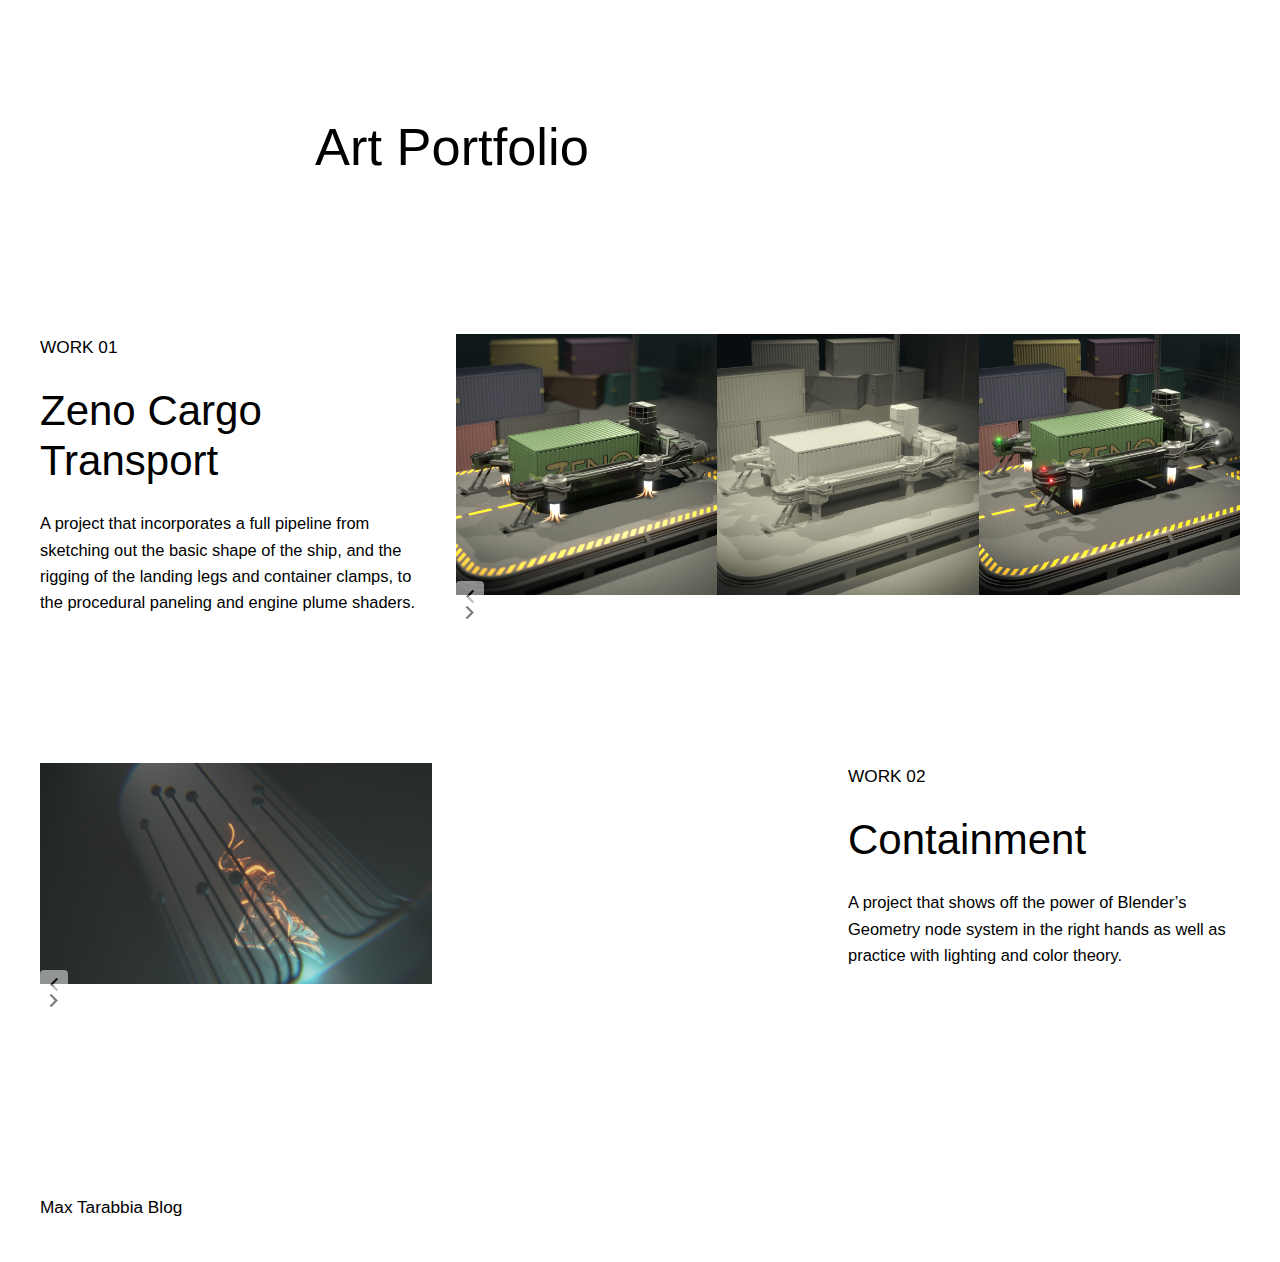
==== art-portfolio/index.html @ bdf9b687 "Back to relative URLs" ====
<!DOCTYPE html>
<html lang="en-US">
<head>
	<meta charset="UTF-8">
	<meta name="viewport" content="width=device-width, initial-scale=1">
<meta name="robots" content="max-image-preview:large">
<title>Art Portfolio &#8211; Max Tarabbia Blog</title>
<link rel="alternate" type="application/rss+xml" title="Max Tarabbia Blog &raquo; Feed" href="/feed/">
<link rel="alternate" type="application/rss+xml" title="Max Tarabbia Blog &raquo; Comments Feed" href="/comments/feed/">
<script>
window._wpemojiSettings = {"baseUrl":"https:\/\/s.w.org\/images\/core\/emoji\/14.0.0\/72x72\/","ext":".png","svgUrl":"https:\/\/s.w.org\/images\/core\/emoji\/14.0.0\/svg\/","svgExt":".svg","source":{"concatemoji":"\/wp-includes\/js\/wp-emoji-release.min.js?ver=6.2.2"}};
/*! This file is auto-generated */
!function(e,a,t){var n,r,o,i=a.createElement("canvas"),p=i.getContext&&i.getContext("2d");function s(e,t){p.clearRect(0,0,i.width,i.height),p.fillText(e,0,0);e=i.toDataURL();return p.clearRect(0,0,i.width,i.height),p.fillText(t,0,0),e===i.toDataURL()}function c(e){var t=a.createElement("script");t.src=e,t.defer=t.type="text/javascript",a.getElementsByTagName("head")[0].appendChild(t)}for(o=Array("flag","emoji"),t.supports={everything:!0,everythingExceptFlag:!0},r=0;r<o.length;r++)t.supports[o[r]]=function(e){if(p&&p.fillText)switch(p.textBaseline="top",p.font="600 32px Arial",e){case"flag":return s("🏳️‍⚧️","🏳️​⚧️")?!1:!s("🇺🇳","🇺​🇳")&&!s("🏴󠁧󠁢󠁥󠁮󠁧󠁿","🏴​󠁧​󠁢​󠁥​󠁮​󠁧​󠁿");case"emoji":return!s("🫱🏻‍🫲🏿","🫱🏻​🫲🏿")}return!1}(o[r]),t.supports.everything=t.supports.everything&&t.supports[o[r]],"flag"!==o[r]&&(t.supports.everythingExceptFlag=t.supports.everythingExceptFlag&&t.supports[o[r]]);t.supports.everythingExceptFlag=t.supports.everythingExceptFlag&&!t.supports.flag,t.DOMReady=!1,t.readyCallback=function(){t.DOMReady=!0},t.supports.everything||(n=function(){t.readyCallback()},a.addEventListener?(a.addEventListener("DOMContentLoaded",n,!1),e.addEventListener("load",n,!1)):(e.attachEvent("onload",n),a.attachEvent("onreadystatechange",function(){"complete"===a.readyState&&t.readyCallback()})),(e=t.source||{}).concatemoji?c(e.concatemoji):e.wpemoji&&e.twemoji&&(c(e.twemoji),c(e.wpemoji)))}(window,document,window._wpemojiSettings);
</script>
<style>img.wp-smiley,
img.emoji {
	display: inline !important;
	border: none !important;
	box-shadow: none !important;
	height: 1em !important;
	width: 1em !important;
	margin: 0 0.07em !important;
	vertical-align: -0.1em !important;
	background: none !important;
	padding: 0 !important;
}</style>
	<style id="wp-block-post-featured-image-inline-css">.wp-block-post-featured-image{margin-left:0;margin-right:0}.wp-block-post-featured-image a{display:block}.wp-block-post-featured-image img{box-sizing:border-box;height:auto;max-width:100%;vertical-align:bottom;width:100%}.wp-block-post-featured-image.alignfull img,.wp-block-post-featured-image.alignwide img{width:100%}.wp-block-post-featured-image .wp-block-post-featured-image__overlay.has-background-dim{background-color:#000;inset:0;position:absolute}.wp-block-post-featured-image{position:relative}.wp-block-post-featured-image .wp-block-post-featured-image__overlay.has-background-gradient{background-color:transparent}.wp-block-post-featured-image .wp-block-post-featured-image__overlay.has-background-dim-0{opacity:0}.wp-block-post-featured-image .wp-block-post-featured-image__overlay.has-background-dim-10{opacity:.1}.wp-block-post-featured-image .wp-block-post-featured-image__overlay.has-background-dim-20{opacity:.2}.wp-block-post-featured-image .wp-block-post-featured-image__overlay.has-background-dim-30{opacity:.3}.wp-block-post-featured-image .wp-block-post-featured-image__overlay.has-background-dim-40{opacity:.4}.wp-block-post-featured-image .wp-block-post-featured-image__overlay.has-background-dim-50{opacity:.5}.wp-block-post-featured-image .wp-block-post-featured-image__overlay.has-background-dim-60{opacity:.6}.wp-block-post-featured-image .wp-block-post-featured-image__overlay.has-background-dim-70{opacity:.7}.wp-block-post-featured-image .wp-block-post-featured-image__overlay.has-background-dim-80{opacity:.8}.wp-block-post-featured-image .wp-block-post-featured-image__overlay.has-background-dim-90{opacity:.9}.wp-block-post-featured-image .wp-block-post-featured-image__overlay.has-background-dim-100{opacity:1}</style>
<style id="wp-block-post-title-inline-css">.wp-block-post-title{box-sizing:border-box;word-break:break-word}.wp-block-post-title a{display:inline-block}
.wp-block-post-title{font-weight: 400;margin-top: 1.25rem;margin-bottom: 1.25rem;}
.wp-block-post-title a:where(:not(.wp-element-button)){text-decoration: none;}
.wp-block-post-title a:where(:not(.wp-element-button)):hover{text-decoration: underline;}
.wp-block-post-title a:where(:not(.wp-element-button)):focus{text-decoration: underline dashed;}
.wp-block-post-title a:where(:not(.wp-element-button)):active{color: var(--wp--preset--color--secondary);text-decoration: none;}</style>
<style id="wp-block-group-inline-css">.wp-block-group{box-sizing:border-box}</style>
<style id="wp-block-paragraph-inline-css">.is-small-text{font-size:.875em}.is-regular-text{font-size:1em}.is-large-text{font-size:2.25em}.is-larger-text{font-size:3em}.has-drop-cap:not(:focus):first-letter{float:left;font-size:8.4em;font-style:normal;font-weight:100;line-height:.68;margin:.05em .1em 0 0;text-transform:uppercase}body.rtl .has-drop-cap:not(:focus):first-letter{float:none;margin-left:.1em}p.has-drop-cap.has-background{overflow:hidden}p.has-background{padding:1.25em 2.375em}:where(p.has-text-color:not(.has-link-color)) a{color:inherit}</style>
<style id="wp-block-heading-inline-css">h1.has-background,h2.has-background,h3.has-background,h4.has-background,h5.has-background,h6.has-background{padding:1.25em 2.375em}</style>
<link rel="stylesheet" id="jetpack-block-slideshow-css" href="/wp-content/plugins/jetpack/_inc/blocks/slideshow/view.css?minify=false#038;ver=12.3" media="all">
<style id="wp-block-columns-inline-css">.wp-block-columns{align-items:normal!important;box-sizing:border-box;display:flex;flex-wrap:wrap!important;margin-bottom:1.75em}@media (min-width:782px){.wp-block-columns{flex-wrap:nowrap!important}}.wp-block-columns.are-vertically-aligned-top{align-items:flex-start}.wp-block-columns.are-vertically-aligned-center{align-items:center}.wp-block-columns.are-vertically-aligned-bottom{align-items:flex-end}@media (max-width:781px){.wp-block-columns:not(.is-not-stacked-on-mobile)>.wp-block-column{flex-basis:100%!important}}@media (min-width:782px){.wp-block-columns:not(.is-not-stacked-on-mobile)>.wp-block-column{flex-basis:0;flex-grow:1}.wp-block-columns:not(.is-not-stacked-on-mobile)>.wp-block-column[style*=flex-basis]{flex-grow:0}}.wp-block-columns.is-not-stacked-on-mobile{flex-wrap:nowrap!important}.wp-block-columns.is-not-stacked-on-mobile>.wp-block-column{flex-basis:0;flex-grow:1}.wp-block-columns.is-not-stacked-on-mobile>.wp-block-column[style*=flex-basis]{flex-grow:0}:where(.wp-block-columns.has-background){padding:1.25em 2.375em}.wp-block-column{flex-grow:1;min-width:0;overflow-wrap:break-word;word-break:break-word}.wp-block-column.is-vertically-aligned-top{align-self:flex-start}.wp-block-column.is-vertically-aligned-center{align-self:center}.wp-block-column.is-vertically-aligned-bottom{align-self:flex-end}.wp-block-column.is-vertically-aligned-bottom,.wp-block-column.is-vertically-aligned-center,.wp-block-column.is-vertically-aligned-top{width:100%}</style>
<style id="wp-block-post-content-inline-css">.wp-block-post-content a:where(:not(.wp-element-button)){color: var(--wp--preset--color--secondary);}</style>
<style id="wp-block-comments-inline-css">.wp-block-post-comments{box-sizing:border-box}.wp-block-post-comments .alignleft{float:left}.wp-block-post-comments .alignright{float:right}.wp-block-post-comments .navigation:after{clear:both;content:"";display:table}.wp-block-post-comments .commentlist{clear:both;list-style:none;margin:0;padding:0}.wp-block-post-comments .commentlist .comment{min-height:2.25em;padding-left:3.25em}.wp-block-post-comments .commentlist .comment p{font-size:1em;line-height:1.8;margin:1em 0}.wp-block-post-comments .commentlist .children{list-style:none;margin:0;padding:0}.wp-block-post-comments .comment-author{line-height:1.5}.wp-block-post-comments .comment-author .avatar{border-radius:1.5em;display:block;float:left;height:2.5em;margin-right:.75em;margin-top:.5em;width:2.5em}.wp-block-post-comments .comment-author cite{font-style:normal}.wp-block-post-comments .comment-meta{font-size:.875em;line-height:1.5}.wp-block-post-comments .comment-meta b{font-weight:400}.wp-block-post-comments .comment-meta .comment-awaiting-moderation{display:block;margin-bottom:1em;margin-top:1em}.wp-block-post-comments .comment-body .commentmetadata{font-size:.875em}.wp-block-post-comments .comment-form-author label,.wp-block-post-comments .comment-form-comment label,.wp-block-post-comments .comment-form-email label,.wp-block-post-comments .comment-form-url label{display:block;margin-bottom:.25em}.wp-block-post-comments .comment-form input:not([type=submit]):not([type=checkbox]),.wp-block-post-comments .comment-form textarea{box-sizing:border-box;display:block;width:100%}.wp-block-post-comments .comment-form-cookies-consent{display:flex;gap:.25em}.wp-block-post-comments .comment-form-cookies-consent #wp-comment-cookies-consent{margin-top:.35em}.wp-block-post-comments .comment-reply-title{margin-bottom:0}.wp-block-post-comments .comment-reply-title :where(small){font-size:var(--wp--preset--font-size--medium,smaller);margin-left:.5em}.wp-block-post-comments .reply{font-size:.875em;margin-bottom:1.4em}.wp-block-post-comments input:not([type=submit]),.wp-block-post-comments textarea{border:1px solid #949494;font-family:inherit;font-size:1em}.wp-block-post-comments input:not([type=submit]):not([type=checkbox]),.wp-block-post-comments textarea{padding:calc(.667em + 2px)}:where(.wp-block-post-comments input[type=submit]){border:none}</style>
<style id="wp-block-site-title-inline-css">.wp-block-site-title a{color:inherit}
.wp-block-site-title{font-size: var(--wp--preset--font-size--medium);font-weight: normal;line-height: 1.4;}
.wp-block-site-title a:where(:not(.wp-element-button)){text-decoration: none;}
.wp-block-site-title a:where(:not(.wp-element-button)):hover{text-decoration: underline;}
.wp-block-site-title a:where(:not(.wp-element-button)):focus{text-decoration: underline dashed;}
.wp-block-site-title a:where(:not(.wp-element-button)):active{color: var(--wp--preset--color--secondary);text-decoration: none;}</style>
<style id="wp-block-library-inline-css">:root{--wp-admin-theme-color:#007cba;--wp-admin-theme-color--rgb:0,124,186;--wp-admin-theme-color-darker-10:#006ba1;--wp-admin-theme-color-darker-10--rgb:0,107,161;--wp-admin-theme-color-darker-20:#005a87;--wp-admin-theme-color-darker-20--rgb:0,90,135;--wp-admin-border-width-focus:2px;--wp-block-synced-color:#7a00df;--wp-block-synced-color--rgb:122,0,223}@media (-webkit-min-device-pixel-ratio:2),(min-resolution:192dpi){:root{--wp-admin-border-width-focus:1.5px}}.wp-element-button{cursor:pointer}:root{--wp--preset--font-size--normal:16px;--wp--preset--font-size--huge:42px}:root .has-very-light-gray-background-color{background-color:#eee}:root .has-very-dark-gray-background-color{background-color:#313131}:root .has-very-light-gray-color{color:#eee}:root .has-very-dark-gray-color{color:#313131}:root .has-vivid-green-cyan-to-vivid-cyan-blue-gradient-background{background:linear-gradient(135deg,#00d084,#0693e3)}:root .has-purple-crush-gradient-background{background:linear-gradient(135deg,#34e2e4,#4721fb 50%,#ab1dfe)}:root .has-hazy-dawn-gradient-background{background:linear-gradient(135deg,#faaca8,#dad0ec)}:root .has-subdued-olive-gradient-background{background:linear-gradient(135deg,#fafae1,#67a671)}:root .has-atomic-cream-gradient-background{background:linear-gradient(135deg,#fdd79a,#004a59)}:root .has-nightshade-gradient-background{background:linear-gradient(135deg,#330968,#31cdcf)}:root .has-midnight-gradient-background{background:linear-gradient(135deg,#020381,#2874fc)}.has-regular-font-size{font-size:1em}.has-larger-font-size{font-size:2.625em}.has-normal-font-size{font-size:var(--wp--preset--font-size--normal)}.has-huge-font-size{font-size:var(--wp--preset--font-size--huge)}.has-text-align-center{text-align:center}.has-text-align-left{text-align:left}.has-text-align-right{text-align:right}#end-resizable-editor-section{display:none}.aligncenter{clear:both}.items-justified-left{justify-content:flex-start}.items-justified-center{justify-content:center}.items-justified-right{justify-content:flex-end}.items-justified-space-between{justify-content:space-between}.screen-reader-text{clip:rect(1px,1px,1px,1px);word-wrap:normal!important;border:0;-webkit-clip-path:inset(50%);clip-path:inset(50%);height:1px;margin:-1px;overflow:hidden;padding:0;position:absolute;width:1px}.screen-reader-text:focus{clip:auto!important;background-color:#ddd;-webkit-clip-path:none;clip-path:none;color:#444;display:block;font-size:1em;height:auto;left:5px;line-height:normal;padding:15px 23px 14px;text-decoration:none;top:5px;width:auto;z-index:100000}html :where(.has-border-color){border-style:solid}html :where([style*=border-top-color]){border-top-style:solid}html :where([style*=border-right-color]){border-right-style:solid}html :where([style*=border-bottom-color]){border-bottom-style:solid}html :where([style*=border-left-color]){border-left-style:solid}html :where([style*=border-width]){border-style:solid}html :where([style*=border-top-width]){border-top-style:solid}html :where([style*=border-right-width]){border-right-style:solid}html :where([style*=border-bottom-width]){border-bottom-style:solid}html :where([style*=border-left-width]){border-left-style:solid}html :where(img[class*=wp-image-]){height:auto;max-width:100%}figure{margin:0 0 1em}html :where(.is-position-sticky){--wp-admin--admin-bar--position-offset:var(--wp-admin--admin-bar--height,0px)}@media screen and (max-width:600px){html :where(.is-position-sticky){--wp-admin--admin-bar--position-offset:0px}}</style>
<style id="global-styles-inline-css">body{--wp--preset--color--black: #000000;--wp--preset--color--cyan-bluish-gray: #abb8c3;--wp--preset--color--white: #ffffff;--wp--preset--color--pale-pink: #f78da7;--wp--preset--color--vivid-red: #cf2e2e;--wp--preset--color--luminous-vivid-orange: #ff6900;--wp--preset--color--luminous-vivid-amber: #fcb900;--wp--preset--color--light-green-cyan: #7bdcb5;--wp--preset--color--vivid-green-cyan: #00d084;--wp--preset--color--pale-cyan-blue: #8ed1fc;--wp--preset--color--vivid-cyan-blue: #0693e3;--wp--preset--color--vivid-purple: #9b51e0;--wp--preset--color--base: #ffffff;--wp--preset--color--contrast: #000000;--wp--preset--color--primary: #9DFF20;--wp--preset--color--secondary: #345C00;--wp--preset--color--tertiary: #F6F6F6;--wp--preset--gradient--vivid-cyan-blue-to-vivid-purple: linear-gradient(135deg,rgba(6,147,227,1) 0%,rgb(155,81,224) 100%);--wp--preset--gradient--light-green-cyan-to-vivid-green-cyan: linear-gradient(135deg,rgb(122,220,180) 0%,rgb(0,208,130) 100%);--wp--preset--gradient--luminous-vivid-amber-to-luminous-vivid-orange: linear-gradient(135deg,rgba(252,185,0,1) 0%,rgba(255,105,0,1) 100%);--wp--preset--gradient--luminous-vivid-orange-to-vivid-red: linear-gradient(135deg,rgba(255,105,0,1) 0%,rgb(207,46,46) 100%);--wp--preset--gradient--very-light-gray-to-cyan-bluish-gray: linear-gradient(135deg,rgb(238,238,238) 0%,rgb(169,184,195) 100%);--wp--preset--gradient--cool-to-warm-spectrum: linear-gradient(135deg,rgb(74,234,220) 0%,rgb(151,120,209) 20%,rgb(207,42,186) 40%,rgb(238,44,130) 60%,rgb(251,105,98) 80%,rgb(254,248,76) 100%);--wp--preset--gradient--blush-light-purple: linear-gradient(135deg,rgb(255,206,236) 0%,rgb(152,150,240) 100%);--wp--preset--gradient--blush-bordeaux: linear-gradient(135deg,rgb(254,205,165) 0%,rgb(254,45,45) 50%,rgb(107,0,62) 100%);--wp--preset--gradient--luminous-dusk: linear-gradient(135deg,rgb(255,203,112) 0%,rgb(199,81,192) 50%,rgb(65,88,208) 100%);--wp--preset--gradient--pale-ocean: linear-gradient(135deg,rgb(255,245,203) 0%,rgb(182,227,212) 50%,rgb(51,167,181) 100%);--wp--preset--gradient--electric-grass: linear-gradient(135deg,rgb(202,248,128) 0%,rgb(113,206,126) 100%);--wp--preset--gradient--midnight: linear-gradient(135deg,rgb(2,3,129) 0%,rgb(40,116,252) 100%);--wp--preset--duotone--dark-grayscale: url('#wp-duotone-dark-grayscale');--wp--preset--duotone--grayscale: url('#wp-duotone-grayscale');--wp--preset--duotone--purple-yellow: url('#wp-duotone-purple-yellow');--wp--preset--duotone--blue-red: url('#wp-duotone-blue-red');--wp--preset--duotone--midnight: url('#wp-duotone-midnight');--wp--preset--duotone--magenta-yellow: url('#wp-duotone-magenta-yellow');--wp--preset--duotone--purple-green: url('#wp-duotone-purple-green');--wp--preset--duotone--blue-orange: url('#wp-duotone-blue-orange');--wp--preset--font-size--small: clamp(0.875rem, 0.875rem + ((1vw - 0.48rem) * 0.24), 1rem);--wp--preset--font-size--medium: clamp(1rem, 1rem + ((1vw - 0.48rem) * 0.24), 1.125rem);--wp--preset--font-size--large: clamp(1.75rem, 1.75rem + ((1vw - 0.48rem) * 0.24), 1.875rem);--wp--preset--font-size--x-large: 2.25rem;--wp--preset--font-size--xx-large: clamp(4rem, 4rem + ((1vw - 0.48rem) * 11.538), 10rem);--wp--preset--font-family--dm-sans: "DM Sans", sans-serif;--wp--preset--font-family--ibm-plex-mono: 'IBM Plex Mono', monospace;--wp--preset--font-family--inter: "Inter", sans-serif;--wp--preset--font-family--system-font: -apple-system,BlinkMacSystemFont,"Segoe UI",Roboto,Oxygen-Sans,Ubuntu,Cantarell,"Helvetica Neue",sans-serif;--wp--preset--font-family--source-serif-pro: "Source Serif Pro", serif;--wp--preset--spacing--30: clamp(1.5rem, 5vw, 2rem);--wp--preset--spacing--40: clamp(1.8rem, 1.8rem + ((1vw - 0.48rem) * 2.885), 3rem);--wp--preset--spacing--50: clamp(2.5rem, 8vw, 4.5rem);--wp--preset--spacing--60: clamp(3.75rem, 10vw, 7rem);--wp--preset--spacing--70: clamp(5rem, 5.25rem + ((1vw - 0.48rem) * 9.096), 8rem);--wp--preset--spacing--80: clamp(7rem, 14vw, 11rem);--wp--preset--shadow--natural: 6px 6px 9px rgba(0, 0, 0, 0.2);--wp--preset--shadow--deep: 12px 12px 50px rgba(0, 0, 0, 0.4);--wp--preset--shadow--sharp: 6px 6px 0px rgba(0, 0, 0, 0.2);--wp--preset--shadow--outlined: 6px 6px 0px -3px rgba(255, 255, 255, 1), 6px 6px rgba(0, 0, 0, 1);--wp--preset--shadow--crisp: 6px 6px 0px rgba(0, 0, 0, 1);}body { margin: 0;--wp--style--global--content-size: 650px;--wp--style--global--wide-size: 1200px; }.wp-site-blocks { padding-top: var(--wp--style--root--padding-top); padding-bottom: var(--wp--style--root--padding-bottom); }.has-global-padding { padding-right: var(--wp--style--root--padding-right); padding-left: var(--wp--style--root--padding-left); }.has-global-padding :where(.has-global-padding) { padding-right: 0; padding-left: 0; }.has-global-padding > .alignfull { margin-right: calc(var(--wp--style--root--padding-right) * -1); margin-left: calc(var(--wp--style--root--padding-left) * -1); }.has-global-padding :where(.has-global-padding) > .alignfull { margin-right: 0; margin-left: 0; }.has-global-padding > .alignfull:where(:not(.has-global-padding)) > :where([class*="wp-block-"]:not(.alignfull):not([class*="__"]),p,h1,h2,h3,h4,h5,h6,ul,ol) { padding-right: var(--wp--style--root--padding-right); padding-left: var(--wp--style--root--padding-left); }.has-global-padding :where(.has-global-padding) > .alignfull:where(:not(.has-global-padding)) > :where([class*="wp-block-"]:not(.alignfull):not([class*="__"]),p,h1,h2,h3,h4,h5,h6,ul,ol) { padding-right: 0; padding-left: 0; }.wp-site-blocks > .alignleft { float: left; margin-right: 2em; }.wp-site-blocks > .alignright { float: right; margin-left: 2em; }.wp-site-blocks > .aligncenter { justify-content: center; margin-left: auto; margin-right: auto; }.wp-site-blocks > * { margin-block-start: 0; margin-block-end: 0; }.wp-site-blocks > * + * { margin-block-start: 1.5rem; }body { --wp--style--block-gap: 1.5rem; }body .is-layout-flow > *{margin-block-start: 0;margin-block-end: 0;}body .is-layout-flow > * + *{margin-block-start: 1.5rem;margin-block-end: 0;}body .is-layout-constrained > *{margin-block-start: 0;margin-block-end: 0;}body .is-layout-constrained > * + *{margin-block-start: 1.5rem;margin-block-end: 0;}body .is-layout-flex{gap: 1.5rem;}body .is-layout-flow > .alignleft{float: left;margin-inline-start: 0;margin-inline-end: 2em;}body .is-layout-flow > .alignright{float: right;margin-inline-start: 2em;margin-inline-end: 0;}body .is-layout-flow > .aligncenter{margin-left: auto !important;margin-right: auto !important;}body .is-layout-constrained > .alignleft{float: left;margin-inline-start: 0;margin-inline-end: 2em;}body .is-layout-constrained > .alignright{float: right;margin-inline-start: 2em;margin-inline-end: 0;}body .is-layout-constrained > .aligncenter{margin-left: auto !important;margin-right: auto !important;}body .is-layout-constrained > :where(:not(.alignleft):not(.alignright):not(.alignfull)){max-width: var(--wp--style--global--content-size);margin-left: auto !important;margin-right: auto !important;}body .is-layout-constrained > .alignwide{max-width: var(--wp--style--global--wide-size);}body .is-layout-flex{display: flex;}body .is-layout-flex{flex-wrap: wrap;align-items: center;}body .is-layout-flex > *{margin: 0;}body{background-color: var(--wp--preset--color--base);color: var(--wp--preset--color--contrast);font-family: var(--wp--preset--font-family--system-font);font-size: var(--wp--preset--font-size--medium);line-height: 1.6;--wp--style--root--padding-top: var(--wp--preset--spacing--40);--wp--style--root--padding-right: var(--wp--preset--spacing--30);--wp--style--root--padding-bottom: var(--wp--preset--spacing--40);--wp--style--root--padding-left: var(--wp--preset--spacing--30);}a:where(:not(.wp-element-button)){color: var(--wp--preset--color--contrast);text-decoration: underline;}a:where(:not(.wp-element-button)):hover{text-decoration: none;}a:where(:not(.wp-element-button)):focus{text-decoration: underline dashed;}a:where(:not(.wp-element-button)):active{color: var(--wp--preset--color--secondary);text-decoration: none;}h1, h2, h3, h4, h5, h6{font-weight: 400;line-height: 1.4;}h1{font-size: clamp(2.719rem, 2.719rem + ((1vw - 0.48rem) * 1.742), 3.625rem);line-height: 1.2;}h2{font-size: clamp(2.625rem, calc(2.625rem + ((1vw - 0.48rem) * 8.4135)), 3.25rem);line-height: 1.2;}h3{font-size: var(--wp--preset--font-size--x-large);}h4{font-size: var(--wp--preset--font-size--large);}h5{font-size: var(--wp--preset--font-size--medium);font-weight: 700;text-transform: uppercase;}h6{font-size: var(--wp--preset--font-size--medium);text-transform: uppercase;}.wp-element-button, .wp-block-button__link{background-color: var(--wp--preset--color--primary);border-radius: 0;border-width: 0;color: var(--wp--preset--color--contrast);font-family: inherit;font-size: inherit;line-height: inherit;padding: calc(0.667em + 2px) calc(1.333em + 2px);text-decoration: none;}.wp-element-button:visited, .wp-block-button__link:visited{color: var(--wp--preset--color--contrast);}.wp-element-button:hover, .wp-block-button__link:hover{background-color: var(--wp--preset--color--contrast);color: var(--wp--preset--color--base);}.wp-element-button:focus, .wp-block-button__link:focus{background-color: var(--wp--preset--color--contrast);color: var(--wp--preset--color--base);}.wp-element-button:active, .wp-block-button__link:active{background-color: var(--wp--preset--color--secondary);color: var(--wp--preset--color--base);}.has-black-color{color: var(--wp--preset--color--black) !important;}.has-cyan-bluish-gray-color{color: var(--wp--preset--color--cyan-bluish-gray) !important;}.has-white-color{color: var(--wp--preset--color--white) !important;}.has-pale-pink-color{color: var(--wp--preset--color--pale-pink) !important;}.has-vivid-red-color{color: var(--wp--preset--color--vivid-red) !important;}.has-luminous-vivid-orange-color{color: var(--wp--preset--color--luminous-vivid-orange) !important;}.has-luminous-vivid-amber-color{color: var(--wp--preset--color--luminous-vivid-amber) !important;}.has-light-green-cyan-color{color: var(--wp--preset--color--light-green-cyan) !important;}.has-vivid-green-cyan-color{color: var(--wp--preset--color--vivid-green-cyan) !important;}.has-pale-cyan-blue-color{color: var(--wp--preset--color--pale-cyan-blue) !important;}.has-vivid-cyan-blue-color{color: var(--wp--preset--color--vivid-cyan-blue) !important;}.has-vivid-purple-color{color: var(--wp--preset--color--vivid-purple) !important;}.has-base-color{color: var(--wp--preset--color--base) !important;}.has-contrast-color{color: var(--wp--preset--color--contrast) !important;}.has-primary-color{color: var(--wp--preset--color--primary) !important;}.has-secondary-color{color: var(--wp--preset--color--secondary) !important;}.has-tertiary-color{color: var(--wp--preset--color--tertiary) !important;}.has-black-background-color{background-color: var(--wp--preset--color--black) !important;}.has-cyan-bluish-gray-background-color{background-color: var(--wp--preset--color--cyan-bluish-gray) !important;}.has-white-background-color{background-color: var(--wp--preset--color--white) !important;}.has-pale-pink-background-color{background-color: var(--wp--preset--color--pale-pink) !important;}.has-vivid-red-background-color{background-color: var(--wp--preset--color--vivid-red) !important;}.has-luminous-vivid-orange-background-color{background-color: var(--wp--preset--color--luminous-vivid-orange) !important;}.has-luminous-vivid-amber-background-color{background-color: var(--wp--preset--color--luminous-vivid-amber) !important;}.has-light-green-cyan-background-color{background-color: var(--wp--preset--color--light-green-cyan) !important;}.has-vivid-green-cyan-background-color{background-color: var(--wp--preset--color--vivid-green-cyan) !important;}.has-pale-cyan-blue-background-color{background-color: var(--wp--preset--color--pale-cyan-blue) !important;}.has-vivid-cyan-blue-background-color{background-color: var(--wp--preset--color--vivid-cyan-blue) !important;}.has-vivid-purple-background-color{background-color: var(--wp--preset--color--vivid-purple) !important;}.has-base-background-color{background-color: var(--wp--preset--color--base) !important;}.has-contrast-background-color{background-color: var(--wp--preset--color--contrast) !important;}.has-primary-background-color{background-color: var(--wp--preset--color--primary) !important;}.has-secondary-background-color{background-color: var(--wp--preset--color--secondary) !important;}.has-tertiary-background-color{background-color: var(--wp--preset--color--tertiary) !important;}.has-black-border-color{border-color: var(--wp--preset--color--black) !important;}.has-cyan-bluish-gray-border-color{border-color: var(--wp--preset--color--cyan-bluish-gray) !important;}.has-white-border-color{border-color: var(--wp--preset--color--white) !important;}.has-pale-pink-border-color{border-color: var(--wp--preset--color--pale-pink) !important;}.has-vivid-red-border-color{border-color: var(--wp--preset--color--vivid-red) !important;}.has-luminous-vivid-orange-border-color{border-color: var(--wp--preset--color--luminous-vivid-orange) !important;}.has-luminous-vivid-amber-border-color{border-color: var(--wp--preset--color--luminous-vivid-amber) !important;}.has-light-green-cyan-border-color{border-color: var(--wp--preset--color--light-green-cyan) !important;}.has-vivid-green-cyan-border-color{border-color: var(--wp--preset--color--vivid-green-cyan) !important;}.has-pale-cyan-blue-border-color{border-color: var(--wp--preset--color--pale-cyan-blue) !important;}.has-vivid-cyan-blue-border-color{border-color: var(--wp--preset--color--vivid-cyan-blue) !important;}.has-vivid-purple-border-color{border-color: var(--wp--preset--color--vivid-purple) !important;}.has-base-border-color{border-color: var(--wp--preset--color--base) !important;}.has-contrast-border-color{border-color: var(--wp--preset--color--contrast) !important;}.has-primary-border-color{border-color: var(--wp--preset--color--primary) !important;}.has-secondary-border-color{border-color: var(--wp--preset--color--secondary) !important;}.has-tertiary-border-color{border-color: var(--wp--preset--color--tertiary) !important;}.has-vivid-cyan-blue-to-vivid-purple-gradient-background{background: var(--wp--preset--gradient--vivid-cyan-blue-to-vivid-purple) !important;}.has-light-green-cyan-to-vivid-green-cyan-gradient-background{background: var(--wp--preset--gradient--light-green-cyan-to-vivid-green-cyan) !important;}.has-luminous-vivid-amber-to-luminous-vivid-orange-gradient-background{background: var(--wp--preset--gradient--luminous-vivid-amber-to-luminous-vivid-orange) !important;}.has-luminous-vivid-orange-to-vivid-red-gradient-background{background: var(--wp--preset--gradient--luminous-vivid-orange-to-vivid-red) !important;}.has-very-light-gray-to-cyan-bluish-gray-gradient-background{background: var(--wp--preset--gradient--very-light-gray-to-cyan-bluish-gray) !important;}.has-cool-to-warm-spectrum-gradient-background{background: var(--wp--preset--gradient--cool-to-warm-spectrum) !important;}.has-blush-light-purple-gradient-background{background: var(--wp--preset--gradient--blush-light-purple) !important;}.has-blush-bordeaux-gradient-background{background: var(--wp--preset--gradient--blush-bordeaux) !important;}.has-luminous-dusk-gradient-background{background: var(--wp--preset--gradient--luminous-dusk) !important;}.has-pale-ocean-gradient-background{background: var(--wp--preset--gradient--pale-ocean) !important;}.has-electric-grass-gradient-background{background: var(--wp--preset--gradient--electric-grass) !important;}.has-midnight-gradient-background{background: var(--wp--preset--gradient--midnight) !important;}.has-small-font-size{font-size: var(--wp--preset--font-size--small) !important;}.has-medium-font-size{font-size: var(--wp--preset--font-size--medium) !important;}.has-large-font-size{font-size: var(--wp--preset--font-size--large) !important;}.has-x-large-font-size{font-size: var(--wp--preset--font-size--x-large) !important;}.has-xx-large-font-size{font-size: var(--wp--preset--font-size--xx-large) !important;}.has-dm-sans-font-family{font-family: var(--wp--preset--font-family--dm-sans) !important;}.has-ibm-plex-mono-font-family{font-family: var(--wp--preset--font-family--ibm-plex-mono) !important;}.has-inter-font-family{font-family: var(--wp--preset--font-family--inter) !important;}.has-system-font-font-family{font-family: var(--wp--preset--font-family--system-font) !important;}.has-source-serif-pro-font-family{font-family: var(--wp--preset--font-family--source-serif-pro) !important;}</style>
<style id="core-block-supports-inline-css">.wp-container-12.wp-container-12{justify-content:space-between;}.wp-container-4.wp-container-4,.wp-container-8.wp-container-8{flex-wrap:nowrap;}</style>
<style id="wp-webfonts-inline-css">@font-face{font-family:"DM Sans";font-style:normal;font-weight:400;font-display:fallback;src:url('/wp-content/themes/twentytwentythree/assets/fonts/dm-sans/DMSans-Regular.woff2') format('woff2');font-stretch:normal;}@font-face{font-family:"DM Sans";font-style:italic;font-weight:400;font-display:fallback;src:url('/wp-content/themes/twentytwentythree/assets/fonts/dm-sans/DMSans-Regular-Italic.woff2') format('woff2');font-stretch:normal;}@font-face{font-family:"DM Sans";font-style:normal;font-weight:700;font-display:fallback;src:url('/wp-content/themes/twentytwentythree/assets/fonts/dm-sans/DMSans-Bold.woff2') format('woff2');font-stretch:normal;}@font-face{font-family:"DM Sans";font-style:italic;font-weight:700;font-display:fallback;src:url('/wp-content/themes/twentytwentythree/assets/fonts/dm-sans/DMSans-Bold-Italic.woff2') format('woff2');font-stretch:normal;}@font-face{font-family:"IBM Plex Mono";font-style:normal;font-weight:300;font-display:block;src:url('/wp-content/themes/twentytwentythree/assets/fonts/ibm-plex-mono/IBMPlexMono-Light.woff2') format('woff2');font-stretch:normal;}@font-face{font-family:"IBM Plex Mono";font-style:normal;font-weight:400;font-display:block;src:url('/wp-content/themes/twentytwentythree/assets/fonts/ibm-plex-mono/IBMPlexMono-Regular.woff2') format('woff2');font-stretch:normal;}@font-face{font-family:"IBM Plex Mono";font-style:italic;font-weight:400;font-display:block;src:url('/wp-content/themes/twentytwentythree/assets/fonts/ibm-plex-mono/IBMPlexMono-Italic.woff2') format('woff2');font-stretch:normal;}@font-face{font-family:"IBM Plex Mono";font-style:normal;font-weight:700;font-display:block;src:url('/wp-content/themes/twentytwentythree/assets/fonts/ibm-plex-mono/IBMPlexMono-Bold.woff2') format('woff2');font-stretch:normal;}@font-face{font-family:Inter;font-style:normal;font-weight:200 900;font-display:fallback;src:url('/wp-content/themes/twentytwentythree/assets/fonts/inter/Inter-VariableFont_slnt,wght.ttf') format('truetype');font-stretch:normal;}@font-face{font-family:"Source Serif Pro";font-style:normal;font-weight:200 900;font-display:fallback;src:url('/wp-content/themes/twentytwentythree/assets/fonts/source-serif-pro/SourceSerif4Variable-Roman.ttf.woff2') format('woff2');font-stretch:normal;}@font-face{font-family:"Source Serif Pro";font-style:italic;font-weight:200 900;font-display:fallback;src:url('/wp-content/themes/twentytwentythree/assets/fonts/source-serif-pro/SourceSerif4Variable-Italic.ttf.woff2') format('woff2');font-stretch:normal;}</style>
<script src="/wp-includes/js/dist/vendor/wp-polyfill-inert.min.js?ver=3.1.2" id="wp-polyfill-inert-js"></script>
<script src="/wp-includes/js/dist/vendor/regenerator-runtime.min.js?ver=0.13.11" id="regenerator-runtime-js"></script>
<script src="/wp-includes/js/dist/vendor/wp-polyfill.min.js?ver=3.15.0" id="wp-polyfill-js"></script>
<script src="/wp-includes/js/dist/dom-ready.min.js?ver=392bdd43726760d1f3ca" id="wp-dom-ready-js"></script>
<script src="/wp-includes/js/dist/escape-html.min.js?ver=03e27a7b6ae14f7afaa6" id="wp-escape-html-js"></script>
<script src="/wp-includes/js/dist/hooks.min.js?ver=4169d3cf8e8d95a3d6d5" id="wp-hooks-js"></script>
<script src="/wp-includes/js/dist/i18n.min.js?ver=9e794f35a71bb98672ae" id="wp-i18n-js"></script>
<script id="wp-i18n-js-after">
wp.i18n.setLocaleData( { 'text directionltr': [ 'ltr' ] } );
</script>
<script id="jetpack-block-slideshow-js-extra">var Jetpack_Block_Assets_Base_Url = {"url":"\/wp-content\/plugins\/jetpack\/_inc\/blocks\/"};
var Jetpack_Block_Assets_Base_Url = {"url":"\/wp-content\/plugins\/jetpack\/_inc\/blocks\/"};</script>
<script src="/wp-content/plugins/jetpack/_inc/blocks/slideshow/view.js?minify=false#038;ver=12.3" id="jetpack-block-slideshow-js"></script>
<link rel="https://api.w.org/" href="/wp-json/">
<link rel="alternate" type="application/json" href="/wp-json/wp/v2/pages/21">
<link rel="EditURI" type="application/rsd+xml" title="RSD" href="/xmlrpc.php?rsd">
<link rel="wlwmanifest" type="application/wlwmanifest+xml" href="/wp-includes/wlwmanifest.xml">
<meta name="generator" content="WordPress 6.2.2">
<link rel="canonical" href="/art-portfolio/">
<link rel="shortlink" href="/?p=21">
<link rel="alternate" type="application/json+oembed" href="/wp-json/oembed/1.0/embed?url=http%3A%2F%2F%2Fart-portfolio%2F">
<link rel="alternate" type="text/xml+oembed" href="/wp-json/oembed/1.0/embed?url=http%3A%2F%2F%2Fart-portfolio%2F#038;format=xml">
</head>

<body class="page-template-default page page-id-21 wp-embed-responsive">
<svg xmlns="http://www.w3.org/2000/svg" viewbox="0 0 0 0" width="0" height="0" focusable="false" role="none" style="visibility: hidden; position: absolute; left: -9999px; overflow: hidden;"><defs><filter id="wp-duotone-dark-grayscale"><fecolormatrix color-interpolation-filters="sRGB" type="matrix" values=" .299 .587 .114 0 0 .299 .587 .114 0 0 .299 .587 .114 0 0 .299 .587 .114 0 0 "></fecolormatrix><fecomponenttransfer color-interpolation-filters="sRGB"><fefuncr type="table" tablevalues="0 0.49803921568627"></fefuncr><fefuncg type="table" tablevalues="0 0.49803921568627"></fefuncg><fefuncb type="table" tablevalues="0 0.49803921568627"></fefuncb><fefunca type="table" tablevalues="1 1"></fefunca></fecomponenttransfer><fecomposite in2="SourceGraphic" operator="in"></fecomposite></filter></defs></svg><svg xmlns="http://www.w3.org/2000/svg" viewbox="0 0 0 0" width="0" height="0" focusable="false" role="none" style="visibility: hidden; position: absolute; left: -9999px; overflow: hidden;"><defs><filter id="wp-duotone-grayscale"><fecolormatrix color-interpolation-filters="sRGB" type="matrix" values=" .299 .587 .114 0 0 .299 .587 .114 0 0 .299 .587 .114 0 0 .299 .587 .114 0 0 "></fecolormatrix><fecomponenttransfer color-interpolation-filters="sRGB"><fefuncr type="table" tablevalues="0 1"></fefuncr><fefuncg type="table" tablevalues="0 1"></fefuncg><fefuncb type="table" tablevalues="0 1"></fefuncb><fefunca type="table" tablevalues="1 1"></fefunca></fecomponenttransfer><fecomposite in2="SourceGraphic" operator="in"></fecomposite></filter></defs></svg><svg xmlns="http://www.w3.org/2000/svg" viewbox="0 0 0 0" width="0" height="0" focusable="false" role="none" style="visibility: hidden; position: absolute; left: -9999px; overflow: hidden;"><defs><filter id="wp-duotone-purple-yellow"><fecolormatrix color-interpolation-filters="sRGB" type="matrix" values=" .299 .587 .114 0 0 .299 .587 .114 0 0 .299 .587 .114 0 0 .299 .587 .114 0 0 "></fecolormatrix><fecomponenttransfer color-interpolation-filters="sRGB"><fefuncr type="table" tablevalues="0.54901960784314 0.98823529411765"></fefuncr><fefuncg type="table" tablevalues="0 1"></fefuncg><fefuncb type="table" tablevalues="0.71764705882353 0.25490196078431"></fefuncb><fefunca type="table" tablevalues="1 1"></fefunca></fecomponenttransfer><fecomposite in2="SourceGraphic" operator="in"></fecomposite></filter></defs></svg><svg xmlns="http://www.w3.org/2000/svg" viewbox="0 0 0 0" width="0" height="0" focusable="false" role="none" style="visibility: hidden; position: absolute; left: -9999px; overflow: hidden;"><defs><filter id="wp-duotone-blue-red"><fecolormatrix color-interpolation-filters="sRGB" type="matrix" values=" .299 .587 .114 0 0 .299 .587 .114 0 0 .299 .587 .114 0 0 .299 .587 .114 0 0 "></fecolormatrix><fecomponenttransfer color-interpolation-filters="sRGB"><fefuncr type="table" tablevalues="0 1"></fefuncr><fefuncg type="table" tablevalues="0 0.27843137254902"></fefuncg><fefuncb type="table" tablevalues="0.5921568627451 0.27843137254902"></fefuncb><fefunca type="table" tablevalues="1 1"></fefunca></fecomponenttransfer><fecomposite in2="SourceGraphic" operator="in"></fecomposite></filter></defs></svg><svg xmlns="http://www.w3.org/2000/svg" viewbox="0 0 0 0" width="0" height="0" focusable="false" role="none" style="visibility: hidden; position: absolute; left: -9999px; overflow: hidden;"><defs><filter id="wp-duotone-midnight"><fecolormatrix color-interpolation-filters="sRGB" type="matrix" values=" .299 .587 .114 0 0 .299 .587 .114 0 0 .299 .587 .114 0 0 .299 .587 .114 0 0 "></fecolormatrix><fecomponenttransfer color-interpolation-filters="sRGB"><fefuncr type="table" tablevalues="0 0"></fefuncr><fefuncg type="table" tablevalues="0 0.64705882352941"></fefuncg><fefuncb type="table" tablevalues="0 1"></fefuncb><fefunca type="table" tablevalues="1 1"></fefunca></fecomponenttransfer><fecomposite in2="SourceGraphic" operator="in"></fecomposite></filter></defs></svg><svg xmlns="http://www.w3.org/2000/svg" viewbox="0 0 0 0" width="0" height="0" focusable="false" role="none" style="visibility: hidden; position: absolute; left: -9999px; overflow: hidden;"><defs><filter id="wp-duotone-magenta-yellow"><fecolormatrix color-interpolation-filters="sRGB" type="matrix" values=" .299 .587 .114 0 0 .299 .587 .114 0 0 .299 .587 .114 0 0 .299 .587 .114 0 0 "></fecolormatrix><fecomponenttransfer color-interpolation-filters="sRGB"><fefuncr type="table" tablevalues="0.78039215686275 1"></fefuncr><fefuncg type="table" tablevalues="0 0.94901960784314"></fefuncg><fefuncb type="table" tablevalues="0.35294117647059 0.47058823529412"></fefuncb><fefunca type="table" tablevalues="1 1"></fefunca></fecomponenttransfer><fecomposite in2="SourceGraphic" operator="in"></fecomposite></filter></defs></svg><svg xmlns="http://www.w3.org/2000/svg" viewbox="0 0 0 0" width="0" height="0" focusable="false" role="none" style="visibility: hidden; position: absolute; left: -9999px; overflow: hidden;"><defs><filter id="wp-duotone-purple-green"><fecolormatrix color-interpolation-filters="sRGB" type="matrix" values=" .299 .587 .114 0 0 .299 .587 .114 0 0 .299 .587 .114 0 0 .299 .587 .114 0 0 "></fecolormatrix><fecomponenttransfer color-interpolation-filters="sRGB"><fefuncr type="table" tablevalues="0.65098039215686 0.40392156862745"></fefuncr><fefuncg type="table" tablevalues="0 1"></fefuncg><fefuncb type="table" tablevalues="0.44705882352941 0.4"></fefuncb><fefunca type="table" tablevalues="1 1"></fefunca></fecomponenttransfer><fecomposite in2="SourceGraphic" operator="in"></fecomposite></filter></defs></svg><svg xmlns="http://www.w3.org/2000/svg" viewbox="0 0 0 0" width="0" height="0" focusable="false" role="none" style="visibility: hidden; position: absolute; left: -9999px; overflow: hidden;"><defs><filter id="wp-duotone-blue-orange"><fecolormatrix color-interpolation-filters="sRGB" type="matrix" values=" .299 .587 .114 0 0 .299 .587 .114 0 0 .299 .587 .114 0 0 .299 .587 .114 0 0 "></fecolormatrix><fecomponenttransfer color-interpolation-filters="sRGB"><fefuncr type="table" tablevalues="0.098039215686275 1"></fefuncr><fefuncg type="table" tablevalues="0 0.66274509803922"></fefuncg><fefuncb type="table" tablevalues="0.84705882352941 0.41960784313725"></fefuncb><fefunca type="table" tablevalues="1 1"></fefunca></fecomponenttransfer><fecomposite in2="SourceGraphic" operator="in"></fecomposite></filter></defs></svg>
<div class="wp-site-blocks">
<header class="wp-block-template-part"></header>


<main class="wp-block-group is-layout-flow" style="margin-top:var(--wp--preset--spacing--50)">
	
	<div class="wp-block-group has-global-padding is-layout-constrained">
		
		<h1 style="margin-bottom:var(--wp--preset--spacing--40);" class="wp-block-post-title">Art Portfolio</h1>
	</div>
	

	<div class="entry-content wp-block-post-content has-global-padding is-layout-constrained">
<div class="wp-block-group alignwide is-style-default is-layout-flow" style="padding-top:var(--wp--preset--spacing--60);padding-right:0px;padding-bottom:var(--wp--preset--spacing--60);padding-left:0px">
<div class="wp-block-columns alignwide is-layout-flex wp-container-4">
<div class="wp-block-column is-layout-flow" style="flex-basis:33.33%">
<p>WORK 01</p>



<h2 class="wp-block-heading has-huge-font-size" style="line-height:1.2">Zeno Cargo Transport</h2>



<p style="font-size:clamp(14px, 0.875rem + ((1vw - 7.68px) * 0.481), 18px);">A project that incorporates a full pipeline from sketching out the basic shape of the ship, and the rigging of the landing legs and container clamps, to the procedural paneling and engine plume shaders. </p>
</div>



<div class="wp-block-column is-layout-flow" style="flex-basis:66.66%">
<div class="wp-block-jetpack-slideshow aligncenter is-style-default" data-effect="slide"><div class="wp-block-jetpack-slideshow_container swiper-container">
<ul class="wp-block-jetpack-slideshow_swiper-wrapper swiper-wrapper">
<li class="wp-block-jetpack-slideshow_slide swiper-slide"><figure><img decoding="async" alt="" class="wp-block-jetpack-slideshow_image wp-image-29" data-id="29" src="/wp-content/uploads/2023/06/cargoship.png"></figure></li>
<li class="wp-block-jetpack-slideshow_slide swiper-slide"><figure><img decoding="async" alt="" class="wp-block-jetpack-slideshow_image wp-image-38" data-id="38" src="/wp-content/uploads/2023/06/cargoship-clay.png"></figure></li>
<li class="wp-block-jetpack-slideshow_slide swiper-slide"><figure><img decoding="async" alt="" class="wp-block-jetpack-slideshow_image wp-image-39" data-id="39" src="/wp-content/uploads/2023/06/cargoship-2.png"></figure></li>
</ul>
<a class="wp-block-jetpack-slideshow_button-prev swiper-button-prev swiper-button-white" role="button"></a><a class="wp-block-jetpack-slideshow_button-next swiper-button-next swiper-button-white" role="button"></a><a aria-label="Pause Slideshow" class="wp-block-jetpack-slideshow_button-pause" role="button"></a><div class="wp-block-jetpack-slideshow_pagination swiper-pagination swiper-pagination-white"></div>
</div></div>
</div>
</div>
</div>



<div class="wp-block-columns alignwide is-layout-flex wp-container-8">
<div class="wp-block-column is-layout-flow" style="flex-basis:66.66%">
<div class="wp-block-jetpack-slideshow aligncenter" data-effect="slide"><div class="wp-block-jetpack-slideshow_container swiper-container">
<ul class="wp-block-jetpack-slideshow_swiper-wrapper swiper-wrapper">
<li class="wp-block-jetpack-slideshow_slide swiper-slide"><figure><img decoding="async" alt="" class="wp-block-jetpack-slideshow_image wp-image-30" data-id="30" src="/wp-content/uploads/2023/06/chaoticsplines10.jpg"></figure></li>
<li class="wp-block-jetpack-slideshow_slide swiper-slide"><figure><img decoding="async" alt="" class="wp-block-jetpack-slideshow_image wp-image-36" data-id="36" src="/wp-content/uploads/2023/06/chaoticsplines9.png"></figure></li>
</ul>
<a class="wp-block-jetpack-slideshow_button-prev swiper-button-prev swiper-button-white" role="button"></a><a class="wp-block-jetpack-slideshow_button-next swiper-button-next swiper-button-white" role="button"></a><a aria-label="Pause Slideshow" class="wp-block-jetpack-slideshow_button-pause" role="button"></a><div class="wp-block-jetpack-slideshow_pagination swiper-pagination swiper-pagination-white"></div>
</div></div>
</div>



<div class="wp-block-column is-layout-flow" style="flex-basis:33.33%">
<p>WORK 02</p>



<h2 class="wp-block-heading has-huge-font-size" style="line-height:1.2">Containment</h2>



<p style="font-size:clamp(14px, 0.875rem + ((1vw - 7.68px) * 0.481), 18px);">A project that shows off the power of Blender&#8217;s Geometry node system in the right hands as well as practice with lighting and color theory.</p>
</div>
</div>
</div>
	<section class="wp-block-template-part">
<div class="wp-block-group has-global-padding is-layout-constrained" style="padding-top:var(--wp--preset--spacing--40);padding-right:var(--wp--preset--spacing--40);padding-bottom:var(--wp--preset--spacing--40);padding-left:var(--wp--preset--spacing--40)">
	
</div>


</section>
</main>


<footer class="wp-block-template-part">
<div class="wp-block-group has-global-padding is-layout-constrained">
<div class="wp-block-group alignwide is-content-justification-space-between is-layout-flex wp-container-12" style="padding-top:var(--wp--preset--spacing--40)"><p class="wp-block-site-title"><a href="/" target="_self" rel="home">Max Tarabbia Blog</a></p></div>
</div>
</footer>
</div>

		<style id="skip-link-styles">.skip-link.screen-reader-text {
			border: 0;
			clip: rect(1px,1px,1px,1px);
			clip-path: inset(50%);
			height: 1px;
			margin: -1px;
			overflow: hidden;
			padding: 0;
			position: absolute !important;
			width: 1px;
			word-wrap: normal !important;
		}

		.skip-link.screen-reader-text:focus {
			background-color: #eee;
			clip: auto !important;
			clip-path: none;
			color: #444;
			display: block;
			font-size: 1em;
			height: auto;
			left: 5px;
			line-height: normal;
			padding: 15px 23px 14px;
			text-decoration: none;
			top: 5px;
			width: auto;
			z-index: 100000;
		}</style>
		<script>( function() {
		var skipLinkTarget = document.querySelector( 'main' ),
			sibling,
			skipLinkTargetID,
			skipLink;

		// Early exit if a skip-link target can't be located.
		if ( ! skipLinkTarget ) {
			return;
		}

		// Get the site wrapper.
		// The skip-link will be injected in the beginning of it.
		sibling = document.querySelector( '.wp-site-blocks' );

		// Early exit if the root element was not found.
		if ( ! sibling ) {
			return;
		}

		// Get the skip-link target's ID, and generate one if it doesn't exist.
		skipLinkTargetID = skipLinkTarget.id;
		if ( ! skipLinkTargetID ) {
			skipLinkTargetID = 'wp--skip-link--target';
			skipLinkTarget.id = skipLinkTargetID;
		}

		// Create the skip link.
		skipLink = document.createElement( 'a' );
		skipLink.classList.add( 'skip-link', 'screen-reader-text' );
		skipLink.href = '#' + skipLinkTargetID;
		skipLink.innerHTML = 'Skip to content';

		// Inject the skip link.
		sibling.parentElement.insertBefore( skipLink, sibling );
	}() );</script>
	</body>
</html>
---- wp-content/plugins/jetpack/_inc/blocks/slideshow/view.css ----
.wp-block-jetpack-slideshow{margin-bottom:1.5em;position:relative}.wp-block-jetpack-slideshow [tabindex="-1"]:focus{outline:0}.wp-block-jetpack-slideshow.wp-amp-block>.wp-block-jetpack-slideshow_container{opacity:1}.wp-block-jetpack-slideshow.wp-amp-block.wp-block-jetpack-slideshow__autoplay .wp-block-jetpack-slideshow_button-play,.wp-block-jetpack-slideshow.wp-amp-block.wp-block-jetpack-slideshow__autoplay.wp-block-jetpack-slideshow__autoplay-playing .wp-block-jetpack-slideshow_button-pause{display:block}.wp-block-jetpack-slideshow.wp-amp-block.wp-block-jetpack-slideshow__autoplay.wp-block-jetpack-slideshow__autoplay-playing .wp-block-jetpack-slideshow_button-play{display:none}.wp-block-jetpack-slideshow .wp-block-jetpack-slideshow_container{opacity:0;overflow:hidden;width:100%}.wp-block-jetpack-slideshow .wp-block-jetpack-slideshow_container.wp-swiper-initialized{opacity:1}.wp-block-jetpack-slideshow .wp-block-jetpack-slideshow_container.swiper-container{display:block}.wp-block-jetpack-slideshow .wp-block-jetpack-slideshow_container .wp-block-jetpack-slideshow_slide,.wp-block-jetpack-slideshow .wp-block-jetpack-slideshow_container .wp-block-jetpack-slideshow_swiper-wrapper{line-height:normal;margin:0;padding:0}.wp-block-jetpack-slideshow .wp-block-jetpack-slideshow_container ul.wp-block-jetpack-slideshow_swiper-wrapper{display:flex}.wp-block-jetpack-slideshow .wp-block-jetpack-slideshow_slide{display:flex;height:100%;width:100%}.wp-block-jetpack-slideshow .wp-block-jetpack-slideshow_slide figure{align-items:center;display:flex;height:100%;justify-content:center;margin:0;position:relative;width:100%}.wp-block-jetpack-slideshow .wp-block-jetpack-slideshow_slide figure .wp-block-jetpack-slideshow_image{pointer-events:none;-webkit-user-select:none;user-select:none}.wp-block-jetpack-slideshow.alignfull .wp-block-jetpack-slideshow_image,.wp-block-jetpack-slideshow.alignwide .wp-block-jetpack-slideshow_image{max-width:unset;object-fit:cover;width:100vw}.wp-block-jetpack-slideshow .swiper-container-fade .wp-block-jetpack-slideshow_slide:not(.swiper-slide-active){opacity:0!important}.wp-block-jetpack-slideshow .wp-block-jetpack-slideshow_image{display:block;height:auto;max-height:100%;max-width:100%;object-fit:contain;width:auto}.wp-block-jetpack-slideshow .amp-carousel-button,.wp-block-jetpack-slideshow .wp-block-jetpack-slideshow_button-next,.wp-block-jetpack-slideshow .wp-block-jetpack-slideshow_button-pause,.wp-block-jetpack-slideshow .wp-block-jetpack-slideshow_button-play,.wp-block-jetpack-slideshow .wp-block-jetpack-slideshow_button-prev{background-color:#fff;background-position:50%;background-repeat:no-repeat;background-size:contain;border:0;border-radius:4px;box-shadow:none;height:30px;margin:-14px 0 0;opacity:.5;padding:0;transition:opacity .5s ease-out;width:28px}.wp-block-jetpack-slideshow .amp-carousel-button:focus,.wp-block-jetpack-slideshow .amp-carousel-button:hover,.wp-block-jetpack-slideshow .wp-block-jetpack-slideshow_button-next:focus,.wp-block-jetpack-slideshow .wp-block-jetpack-slideshow_button-next:hover,.wp-block-jetpack-slideshow .wp-block-jetpack-slideshow_button-pause:focus,.wp-block-jetpack-slideshow .wp-block-jetpack-slideshow_button-pause:hover,.wp-block-jetpack-slideshow .wp-block-jetpack-slideshow_button-play:focus,.wp-block-jetpack-slideshow .wp-block-jetpack-slideshow_button-play:hover,.wp-block-jetpack-slideshow .wp-block-jetpack-slideshow_button-prev:focus,.wp-block-jetpack-slideshow .wp-block-jetpack-slideshow_button-prev:hover{background-color:#fff;opacity:1}.wp-block-jetpack-slideshow .amp-carousel-button:focus,.wp-block-jetpack-slideshow .wp-block-jetpack-slideshow_button-next:focus,.wp-block-jetpack-slideshow .wp-block-jetpack-slideshow_button-pause:focus,.wp-block-jetpack-slideshow .wp-block-jetpack-slideshow_button-play:focus,.wp-block-jetpack-slideshow .wp-block-jetpack-slideshow_button-prev:focus{outline:thin dotted #fff;outline-offset:-4px}.wp-block-jetpack-slideshow .amp-carousel-button{margin:0}.wp-block-jetpack-slideshow .wp-block-jetpack-slideshow_button-next,.wp-block-jetpack-slideshow .wp-block-jetpack-slideshow_button-prev{display:none}.wp-block-jetpack-slideshow .swiper-button-next:after,.wp-block-jetpack-slideshow .swiper-button-prev:after,.wp-block-jetpack-slideshow .swiper-container-rtl .swiper-button-next:after,.wp-block-jetpack-slideshow .swiper-container-rtl .swiper-button-prev:after{content:""}.wp-block-jetpack-slideshow .amp-carousel-button-next,.wp-block-jetpack-slideshow .swiper-button-next.swiper-button-white,.wp-block-jetpack-slideshow .wp-block-jetpack-slideshow_button-next,.wp-block-jetpack-slideshow.swiper-container-rtl .swiper-button-prev.swiper-button-white,.wp-block-jetpack-slideshow.swiper-container-rtl .wp-block-jetpack-slideshow_button-prev{background-image:url([data-uri])}.wp-block-jetpack-slideshow .amp-carousel-button-prev,.wp-block-jetpack-slideshow .swiper-button-prev.swiper-button-white,.wp-block-jetpack-slideshow .wp-block-jetpack-slideshow_button-prev,.wp-block-jetpack-slideshow.swiper-container-rtl .swiper-button-next.swiper-button-white,.wp-block-jetpack-slideshow.swiper-container-rtl .wp-block-jetpack-slideshow_button-next{background-image:url([data-uri])}.wp-block-jetpack-slideshow .wp-block-jetpack-slideshow_button-pause,.wp-block-jetpack-slideshow .wp-block-jetpack-slideshow_button-play{background-image:url("data:image/svg+xml;charset=utf-8,%3Csvg xmlns='http://www.w3.org/2000/svg' width='24' height='24'%3E%3Cpath d='M6 19h4V5H6v14zm8-14v14h4V5h-4z'/%3E%3Cpath fill='none' d='M0 0h24v24H0z'/%3E%3C/svg%3E");display:none;margin-top:0;position:absolute;right:10px;top:10px;z-index:1}.wp-block-jetpack-slideshow .wp-block-jetpack-slideshow_autoplay-paused .wp-block-jetpack-slideshow_button-pause,.wp-block-jetpack-slideshow .wp-block-jetpack-slideshow_button-play{background-image:url("data:image/svg+xml;charset=utf-8,%3Csvg xmlns='http://www.w3.org/2000/svg' width='24' height='24'%3E%3Cpath d='M8 5v14l11-7z'/%3E%3Cpath fill='none' d='M0 0h24v24H0z'/%3E%3C/svg%3E")}.wp-block-jetpack-slideshow[data-autoplay=true] .wp-block-jetpack-slideshow_button-pause{display:block}.wp-block-jetpack-slideshow .wp-block-jetpack-slideshow_caption.gallery-caption{background-color:rgba(0,0,0,.5);bottom:0;box-sizing:border-box;color:#fff;cursor:text;left:0;margin:0!important;max-height:100%;opacity:1;padding:.75em;position:absolute;right:0;text-align:initial;z-index:1}.wp-block-jetpack-slideshow .wp-block-jetpack-slideshow_caption.gallery-caption a{color:inherit}.wp-block-jetpack-slideshow[data-autoplay=true] .wp-block-jetpack-slideshow_caption.gallery-caption{max-height:calc(100% - 68px)}.wp-block-jetpack-slideshow .wp-block-jetpack-slideshow_pagination.swiper-pagination-bullets,.wp-block-jetpack-slideshow .wp-block-jetpack-slideshow_pagination.swiper-pagination-custom{bottom:0;display:flex;gap:8px;justify-content:flex-start;line-height:24px;padding:10px 0 2px;position:relative}.wp-block-jetpack-slideshow .wp-block-jetpack-slideshow_pagination.swiper-pagination-bullets .swiper-pagination-bullet,.wp-block-jetpack-slideshow .wp-block-jetpack-slideshow_pagination.swiper-pagination-custom .swiper-pagination-bullet{background:currentColor;color:currentColor;height:8px;opacity:.5;transform:scale(.75);transition:opacity .25s,transform .25s;vertical-align:top;width:8px}.wp-block-jetpack-slideshow .wp-block-jetpack-slideshow_pagination.swiper-pagination-bullets .swiper-pagination-bullet:focus,.wp-block-jetpack-slideshow .wp-block-jetpack-slideshow_pagination.swiper-pagination-bullets .swiper-pagination-bullet:hover,.wp-block-jetpack-slideshow .wp-block-jetpack-slideshow_pagination.swiper-pagination-custom .swiper-pagination-bullet:focus,.wp-block-jetpack-slideshow .wp-block-jetpack-slideshow_pagination.swiper-pagination-custom .swiper-pagination-bullet:hover{opacity:1}.wp-block-jetpack-slideshow .wp-block-jetpack-slideshow_pagination.swiper-pagination-bullets .swiper-pagination-bullet:focus,.wp-block-jetpack-slideshow .wp-block-jetpack-slideshow_pagination.swiper-pagination-custom .swiper-pagination-bullet:focus{outline:thin dotted;outline-offset:0}.wp-block-jetpack-slideshow .wp-block-jetpack-slideshow_pagination.swiper-pagination-bullets .swiper-pagination-bullet-active,.wp-block-jetpack-slideshow .wp-block-jetpack-slideshow_pagination.swiper-pagination-bullets .swiper-pagination-bullet[selected],.wp-block-jetpack-slideshow .wp-block-jetpack-slideshow_pagination.swiper-pagination-custom .swiper-pagination-bullet-active,.wp-block-jetpack-slideshow .wp-block-jetpack-slideshow_pagination.swiper-pagination-custom .swiper-pagination-bullet[selected]{background-color:currentColor;opacity:1;transform:scale(1)}.wp-block-jetpack-slideshow .wp-block-jetpack-slideshow_pagination.swiper-pagination-bullets .swiper-pagination-simple,.wp-block-jetpack-slideshow .wp-block-jetpack-slideshow_pagination.swiper-pagination-custom .swiper-pagination-simple{font-size:14px;line-height:16px;text-align:left;width:100%}.wp-block-jetpack-slideshow_pagination.amp-pagination{text-align:center}.wp-block-jetpack-slideshow_pagination.amp-pagination .swiper-pagination-bullet{border:0;border-radius:100%;display:inline-block;margin:0 4px;padding:0}@media(min-width:600px){.wp-block-jetpack-slideshow .wp-block-jetpack-slideshow_button-next,.wp-block-jetpack-slideshow .wp-block-jetpack-slideshow_button-prev{display:block}}.is-email .wp-block-jetpack-slideshow .wp-block-jetpack-slideshow_container{height:auto;opacity:1;overflow:visible;width:auto}.is-email .wp-block-jetpack-slideshow .wp-block-jetpack-slideshow_container ul.wp-block-jetpack-slideshow_swiper-wrapper,.is-email .wp-block-jetpack-slideshow .wp-block-jetpack-slideshow_slide figure{display:block;margin-bottom:12px}.is-email .wp-block-jetpack-slideshow .wp-block-jetpack-slideshow_container ul.wp-block-jetpack-slideshow_swiper-wrapper,.is-email .wp-block-jetpack-slideshow .wp-block-jetpack-slideshow_slide{list-style:none;margin-left:auto;margin-right:auto}.is-email .wp-block-jetpack-slideshow .wp-block-jetpack-slideshow_slide{display:inline-block;height:auto;margin-left:2%!important;margin-right:2%!important;vertical-align:top;width:42%}.is-email .wp-block-jetpack-slideshow .wp-block-jetpack-slideshow_caption.gallery-caption{background-color:transparent;bottom:auto;color:inherit;padding-top:0;position:relative;right:auto}
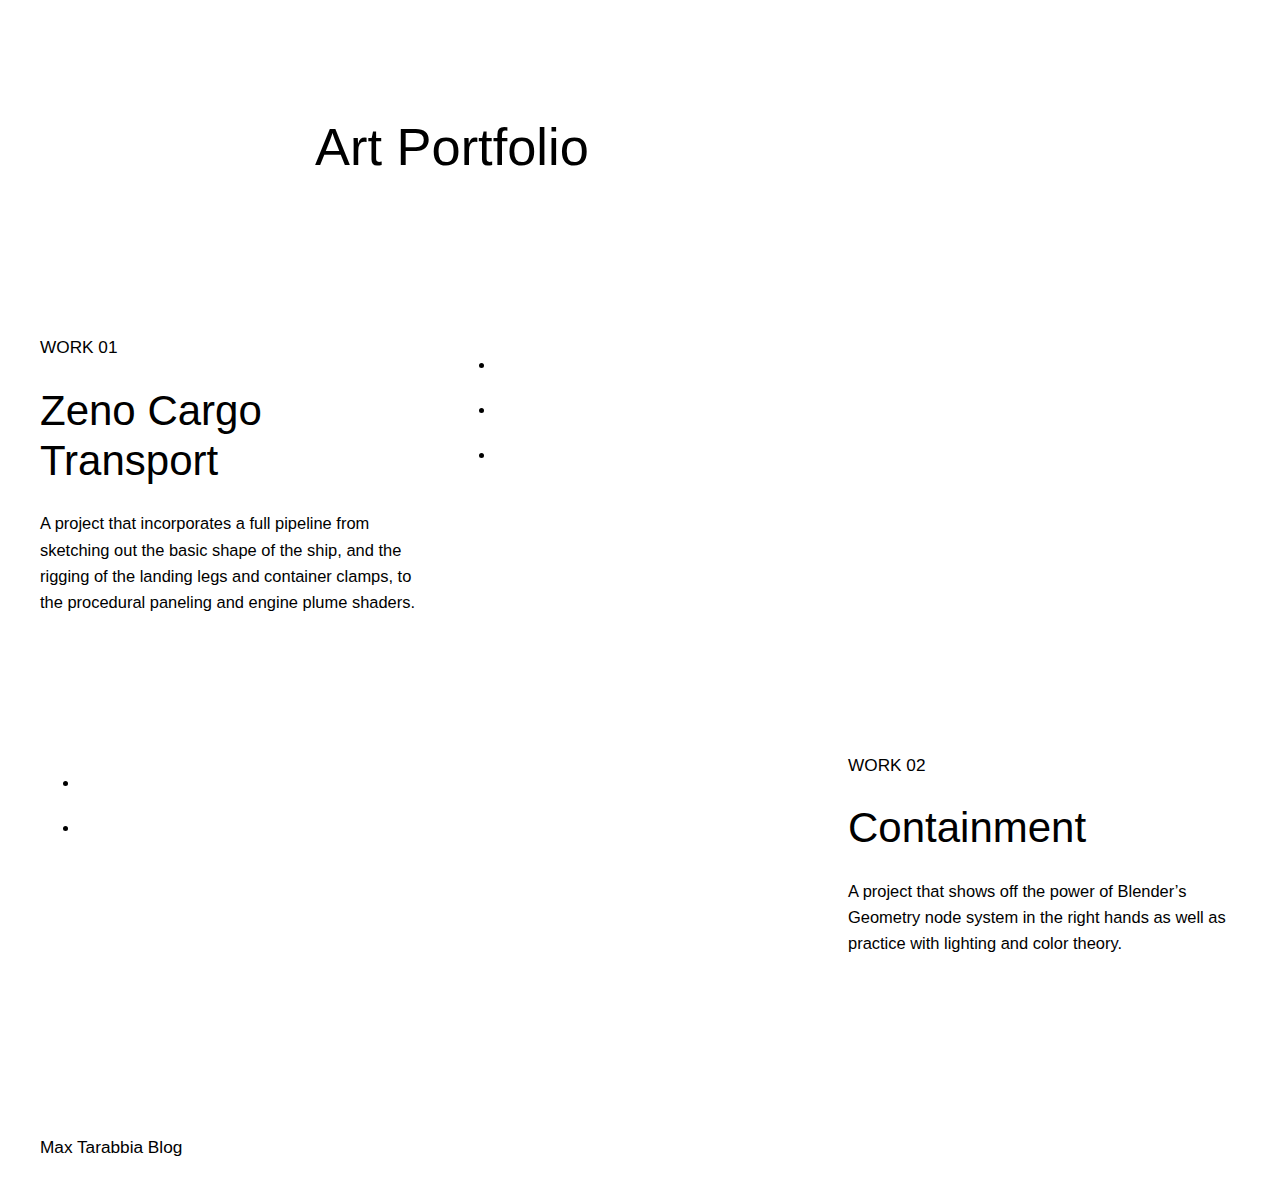
==== commit 410063e1: "Fixed Relative URL" ====
--- a/art-portfolio/index.html
+++ b/art-portfolio/index.html
@@ -5,10 +5,10 @@
 	<meta name="viewport" content="width=device-width, initial-scale=1">
 <meta name="robots" content="max-image-preview:large">
 <title>Art Portfolio &#8211; Max Tarabbia Blog</title>
-<link rel="alternate" type="application/rss+xml" title="Max Tarabbia Blog &raquo; Feed" href="/feed/">
-<link rel="alternate" type="application/rss+xml" title="Max Tarabbia Blog &raquo; Comments Feed" href="/comments/feed/">
+<link rel="alternate" type="application/rss+xml" title="Max Tarabbia Blog &raquo; Feed" href="/MaxTarabbiaWebsite/feed/">
+<link rel="alternate" type="application/rss+xml" title="Max Tarabbia Blog &raquo; Comments Feed" href="/MaxTarabbiaWebsite/comments/feed/">
 <script>
-window._wpemojiSettings = {"baseUrl":"https:\/\/s.w.org\/images\/core\/emoji\/14.0.0\/72x72\/","ext":".png","svgUrl":"https:\/\/s.w.org\/images\/core\/emoji\/14.0.0\/svg\/","svgExt":".svg","source":{"concatemoji":"\/wp-includes\/js\/wp-emoji-release.min.js?ver=6.2.2"}};
+window._wpemojiSettings = {"baseUrl":"https:\/\/s.w.org\/images\/core\/emoji\/14.0.0\/72x72\/","ext":".png","svgUrl":"https:\/\/s.w.org\/images\/core\/emoji\/14.0.0\/svg\/","svgExt":".svg","source":{"concatemoji":"\/MaxTarabbiaWebsite\/wp-includes\/js\/wp-emoji-release.min.js?ver=6.2.2"}};
 /*! This file is auto-generated */
 !function(e,a,t){var n,r,o,i=a.createElement("canvas"),p=i.getContext&&i.getContext("2d");function s(e,t){p.clearRect(0,0,i.width,i.height),p.fillText(e,0,0);e=i.toDataURL();return p.clearRect(0,0,i.width,i.height),p.fillText(t,0,0),e===i.toDataURL()}function c(e){var t=a.createElement("script");t.src=e,t.defer=t.type="text/javascript",a.getElementsByTagName("head")[0].appendChild(t)}for(o=Array("flag","emoji"),t.supports={everything:!0,everythingExceptFlag:!0},r=0;r<o.length;r++)t.supports[o[r]]=function(e){if(p&&p.fillText)switch(p.textBaseline="top",p.font="600 32px Arial",e){case"flag":return s("🏳️‍⚧️","🏳️​⚧️")?!1:!s("🇺🇳","🇺​🇳")&&!s("🏴󠁧󠁢󠁥󠁮󠁧󠁿","🏴​󠁧​󠁢​󠁥​󠁮​󠁧​󠁿");case"emoji":return!s("🫱🏻‍🫲🏿","🫱🏻​🫲🏿")}return!1}(o[r]),t.supports.everything=t.supports.everything&&t.supports[o[r]],"flag"!==o[r]&&(t.supports.everythingExceptFlag=t.supports.everythingExceptFlag&&t.supports[o[r]]);t.supports.everythingExceptFlag=t.supports.everythingExceptFlag&&!t.supports.flag,t.DOMReady=!1,t.readyCallback=function(){t.DOMReady=!0},t.supports.everything||(n=function(){t.readyCallback()},a.addEventListener?(a.addEventListener("DOMContentLoaded",n,!1),e.addEventListener("load",n,!1)):(e.attachEvent("onload",n),a.attachEvent("onreadystatechange",function(){"complete"===a.readyState&&t.readyCallback()})),(e=t.source||{}).concatemoji?c(e.concatemoji):e.wpemoji&&e.twemoji&&(c(e.twemoji),c(e.wpemoji)))}(window,document,window._wpemojiSettings);
 </script>
@@ -34,7 +34,7 @@
 <style id="wp-block-group-inline-css">.wp-block-group{box-sizing:border-box}</style>
 <style id="wp-block-paragraph-inline-css">.is-small-text{font-size:.875em}.is-regular-text{font-size:1em}.is-large-text{font-size:2.25em}.is-larger-text{font-size:3em}.has-drop-cap:not(:focus):first-letter{float:left;font-size:8.4em;font-style:normal;font-weight:100;line-height:.68;margin:.05em .1em 0 0;text-transform:uppercase}body.rtl .has-drop-cap:not(:focus):first-letter{float:none;margin-left:.1em}p.has-drop-cap.has-background{overflow:hidden}p.has-background{padding:1.25em 2.375em}:where(p.has-text-color:not(.has-link-color)) a{color:inherit}</style>
 <style id="wp-block-heading-inline-css">h1.has-background,h2.has-background,h3.has-background,h4.has-background,h5.has-background,h6.has-background{padding:1.25em 2.375em}</style>
-<link rel="stylesheet" id="jetpack-block-slideshow-css" href="/wp-content/plugins/jetpack/_inc/blocks/slideshow/view.css?minify=false#038;ver=12.3" media="all">
+<link rel="stylesheet" id="jetpack-block-slideshow-css" href="/MaxTarabbiaWebsite/wp-content/plugins/jetpack/_inc/blocks/slideshow/view.css?minify=false#038;ver=12.3" media="all">
 <style id="wp-block-columns-inline-css">.wp-block-columns{align-items:normal!important;box-sizing:border-box;display:flex;flex-wrap:wrap!important;margin-bottom:1.75em}@media (min-width:782px){.wp-block-columns{flex-wrap:nowrap!important}}.wp-block-columns.are-vertically-aligned-top{align-items:flex-start}.wp-block-columns.are-vertically-aligned-center{align-items:center}.wp-block-columns.are-vertically-aligned-bottom{align-items:flex-end}@media (max-width:781px){.wp-block-columns:not(.is-not-stacked-on-mobile)>.wp-block-column{flex-basis:100%!important}}@media (min-width:782px){.wp-block-columns:not(.is-not-stacked-on-mobile)>.wp-block-column{flex-basis:0;flex-grow:1}.wp-block-columns:not(.is-not-stacked-on-mobile)>.wp-block-column[style*=flex-basis]{flex-grow:0}}.wp-block-columns.is-not-stacked-on-mobile{flex-wrap:nowrap!important}.wp-block-columns.is-not-stacked-on-mobile>.wp-block-column{flex-basis:0;flex-grow:1}.wp-block-columns.is-not-stacked-on-mobile>.wp-block-column[style*=flex-basis]{flex-grow:0}:where(.wp-block-columns.has-background){padding:1.25em 2.375em}.wp-block-column{flex-grow:1;min-width:0;overflow-wrap:break-word;word-break:break-word}.wp-block-column.is-vertically-aligned-top{align-self:flex-start}.wp-block-column.is-vertically-aligned-center{align-self:center}.wp-block-column.is-vertically-aligned-bottom{align-self:flex-end}.wp-block-column.is-vertically-aligned-bottom,.wp-block-column.is-vertically-aligned-center,.wp-block-column.is-vertically-aligned-top{width:100%}</style>
 <style id="wp-block-post-content-inline-css">.wp-block-post-content a:where(:not(.wp-element-button)){color: var(--wp--preset--color--secondary);}</style>
 <style id="wp-block-comments-inline-css">.wp-block-post-comments{box-sizing:border-box}.wp-block-post-comments .alignleft{float:left}.wp-block-post-comments .alignright{float:right}.wp-block-post-comments .navigation:after{clear:both;content:"";display:table}.wp-block-post-comments .commentlist{clear:both;list-style:none;margin:0;padding:0}.wp-block-post-comments .commentlist .comment{min-height:2.25em;padding-left:3.25em}.wp-block-post-comments .commentlist .comment p{font-size:1em;line-height:1.8;margin:1em 0}.wp-block-post-comments .commentlist .children{list-style:none;margin:0;padding:0}.wp-block-post-comments .comment-author{line-height:1.5}.wp-block-post-comments .comment-author .avatar{border-radius:1.5em;display:block;float:left;height:2.5em;margin-right:.75em;margin-top:.5em;width:2.5em}.wp-block-post-comments .comment-author cite{font-style:normal}.wp-block-post-comments .comment-meta{font-size:.875em;line-height:1.5}.wp-block-post-comments .comment-meta b{font-weight:400}.wp-block-post-comments .comment-meta .comment-awaiting-moderation{display:block;margin-bottom:1em;margin-top:1em}.wp-block-post-comments .comment-body .commentmetadata{font-size:.875em}.wp-block-post-comments .comment-form-author label,.wp-block-post-comments .comment-form-comment label,.wp-block-post-comments .comment-form-email label,.wp-block-post-comments .comment-form-url label{display:block;margin-bottom:.25em}.wp-block-post-comments .comment-form input:not([type=submit]):not([type=checkbox]),.wp-block-post-comments .comment-form textarea{box-sizing:border-box;display:block;width:100%}.wp-block-post-comments .comment-form-cookies-consent{display:flex;gap:.25em}.wp-block-post-comments .comment-form-cookies-consent #wp-comment-cookies-consent{margin-top:.35em}.wp-block-post-comments .comment-reply-title{margin-bottom:0}.wp-block-post-comments .comment-reply-title :where(small){font-size:var(--wp--preset--font-size--medium,smaller);margin-left:.5em}.wp-block-post-comments .reply{font-size:.875em;margin-bottom:1.4em}.wp-block-post-comments input:not([type=submit]),.wp-block-post-comments textarea{border:1px solid #949494;font-family:inherit;font-size:1em}.wp-block-post-comments input:not([type=submit]):not([type=checkbox]),.wp-block-post-comments textarea{padding:calc(.667em + 2px)}:where(.wp-block-post-comments input[type=submit]){border:none}</style>
@@ -47,29 +47,29 @@
 <style id="wp-block-library-inline-css">:root{--wp-admin-theme-color:#007cba;--wp-admin-theme-color--rgb:0,124,186;--wp-admin-theme-color-darker-10:#006ba1;--wp-admin-theme-color-darker-10--rgb:0,107,161;--wp-admin-theme-color-darker-20:#005a87;--wp-admin-theme-color-darker-20--rgb:0,90,135;--wp-admin-border-width-focus:2px;--wp-block-synced-color:#7a00df;--wp-block-synced-color--rgb:122,0,223}@media (-webkit-min-device-pixel-ratio:2),(min-resolution:192dpi){:root{--wp-admin-border-width-focus:1.5px}}.wp-element-button{cursor:pointer}:root{--wp--preset--font-size--normal:16px;--wp--preset--font-size--huge:42px}:root .has-very-light-gray-background-color{background-color:#eee}:root .has-very-dark-gray-background-color{background-color:#313131}:root .has-very-light-gray-color{color:#eee}:root .has-very-dark-gray-color{color:#313131}:root .has-vivid-green-cyan-to-vivid-cyan-blue-gradient-background{background:linear-gradient(135deg,#00d084,#0693e3)}:root .has-purple-crush-gradient-background{background:linear-gradient(135deg,#34e2e4,#4721fb 50%,#ab1dfe)}:root .has-hazy-dawn-gradient-background{background:linear-gradient(135deg,#faaca8,#dad0ec)}:root .has-subdued-olive-gradient-background{background:linear-gradient(135deg,#fafae1,#67a671)}:root .has-atomic-cream-gradient-background{background:linear-gradient(135deg,#fdd79a,#004a59)}:root .has-nightshade-gradient-background{background:linear-gradient(135deg,#330968,#31cdcf)}:root .has-midnight-gradient-background{background:linear-gradient(135deg,#020381,#2874fc)}.has-regular-font-size{font-size:1em}.has-larger-font-size{font-size:2.625em}.has-normal-font-size{font-size:var(--wp--preset--font-size--normal)}.has-huge-font-size{font-size:var(--wp--preset--font-size--huge)}.has-text-align-center{text-align:center}.has-text-align-left{text-align:left}.has-text-align-right{text-align:right}#end-resizable-editor-section{display:none}.aligncenter{clear:both}.items-justified-left{justify-content:flex-start}.items-justified-center{justify-content:center}.items-justified-right{justify-content:flex-end}.items-justified-space-between{justify-content:space-between}.screen-reader-text{clip:rect(1px,1px,1px,1px);word-wrap:normal!important;border:0;-webkit-clip-path:inset(50%);clip-path:inset(50%);height:1px;margin:-1px;overflow:hidden;padding:0;position:absolute;width:1px}.screen-reader-text:focus{clip:auto!important;background-color:#ddd;-webkit-clip-path:none;clip-path:none;color:#444;display:block;font-size:1em;height:auto;left:5px;line-height:normal;padding:15px 23px 14px;text-decoration:none;top:5px;width:auto;z-index:100000}html :where(.has-border-color){border-style:solid}html :where([style*=border-top-color]){border-top-style:solid}html :where([style*=border-right-color]){border-right-style:solid}html :where([style*=border-bottom-color]){border-bottom-style:solid}html :where([style*=border-left-color]){border-left-style:solid}html :where([style*=border-width]){border-style:solid}html :where([style*=border-top-width]){border-top-style:solid}html :where([style*=border-right-width]){border-right-style:solid}html :where([style*=border-bottom-width]){border-bottom-style:solid}html :where([style*=border-left-width]){border-left-style:solid}html :where(img[class*=wp-image-]){height:auto;max-width:100%}figure{margin:0 0 1em}html :where(.is-position-sticky){--wp-admin--admin-bar--position-offset:var(--wp-admin--admin-bar--height,0px)}@media screen and (max-width:600px){html :where(.is-position-sticky){--wp-admin--admin-bar--position-offset:0px}}</style>
 <style id="global-styles-inline-css">body{--wp--preset--color--black: #000000;--wp--preset--color--cyan-bluish-gray: #abb8c3;--wp--preset--color--white: #ffffff;--wp--preset--color--pale-pink: #f78da7;--wp--preset--color--vivid-red: #cf2e2e;--wp--preset--color--luminous-vivid-orange: #ff6900;--wp--preset--color--luminous-vivid-amber: #fcb900;--wp--preset--color--light-green-cyan: #7bdcb5;--wp--preset--color--vivid-green-cyan: #00d084;--wp--preset--color--pale-cyan-blue: #8ed1fc;--wp--preset--color--vivid-cyan-blue: #0693e3;--wp--preset--color--vivid-purple: #9b51e0;--wp--preset--color--base: #ffffff;--wp--preset--color--contrast: #000000;--wp--preset--color--primary: #9DFF20;--wp--preset--color--secondary: #345C00;--wp--preset--color--tertiary: #F6F6F6;--wp--preset--gradient--vivid-cyan-blue-to-vivid-purple: linear-gradient(135deg,rgba(6,147,227,1) 0%,rgb(155,81,224) 100%);--wp--preset--gradient--light-green-cyan-to-vivid-green-cyan: linear-gradient(135deg,rgb(122,220,180) 0%,rgb(0,208,130) 100%);--wp--preset--gradient--luminous-vivid-amber-to-luminous-vivid-orange: linear-gradient(135deg,rgba(252,185,0,1) 0%,rgba(255,105,0,1) 100%);--wp--preset--gradient--luminous-vivid-orange-to-vivid-red: linear-gradient(135deg,rgba(255,105,0,1) 0%,rgb(207,46,46) 100%);--wp--preset--gradient--very-light-gray-to-cyan-bluish-gray: linear-gradient(135deg,rgb(238,238,238) 0%,rgb(169,184,195) 100%);--wp--preset--gradient--cool-to-warm-spectrum: linear-gradient(135deg,rgb(74,234,220) 0%,rgb(151,120,209) 20%,rgb(207,42,186) 40%,rgb(238,44,130) 60%,rgb(251,105,98) 80%,rgb(254,248,76) 100%);--wp--preset--gradient--blush-light-purple: linear-gradient(135deg,rgb(255,206,236) 0%,rgb(152,150,240) 100%);--wp--preset--gradient--blush-bordeaux: linear-gradient(135deg,rgb(254,205,165) 0%,rgb(254,45,45) 50%,rgb(107,0,62) 100%);--wp--preset--gradient--luminous-dusk: linear-gradient(135deg,rgb(255,203,112) 0%,rgb(199,81,192) 50%,rgb(65,88,208) 100%);--wp--preset--gradient--pale-ocean: linear-gradient(135deg,rgb(255,245,203) 0%,rgb(182,227,212) 50%,rgb(51,167,181) 100%);--wp--preset--gradient--electric-grass: linear-gradient(135deg,rgb(202,248,128) 0%,rgb(113,206,126) 100%);--wp--preset--gradient--midnight: linear-gradient(135deg,rgb(2,3,129) 0%,rgb(40,116,252) 100%);--wp--preset--duotone--dark-grayscale: url('#wp-duotone-dark-grayscale');--wp--preset--duotone--grayscale: url('#wp-duotone-grayscale');--wp--preset--duotone--purple-yellow: url('#wp-duotone-purple-yellow');--wp--preset--duotone--blue-red: url('#wp-duotone-blue-red');--wp--preset--duotone--midnight: url('#wp-duotone-midnight');--wp--preset--duotone--magenta-yellow: url('#wp-duotone-magenta-yellow');--wp--preset--duotone--purple-green: url('#wp-duotone-purple-green');--wp--preset--duotone--blue-orange: url('#wp-duotone-blue-orange');--wp--preset--font-size--small: clamp(0.875rem, 0.875rem + ((1vw - 0.48rem) * 0.24), 1rem);--wp--preset--font-size--medium: clamp(1rem, 1rem + ((1vw - 0.48rem) * 0.24), 1.125rem);--wp--preset--font-size--large: clamp(1.75rem, 1.75rem + ((1vw - 0.48rem) * 0.24), 1.875rem);--wp--preset--font-size--x-large: 2.25rem;--wp--preset--font-size--xx-large: clamp(4rem, 4rem + ((1vw - 0.48rem) * 11.538), 10rem);--wp--preset--font-family--dm-sans: "DM Sans", sans-serif;--wp--preset--font-family--ibm-plex-mono: 'IBM Plex Mono', monospace;--wp--preset--font-family--inter: "Inter", sans-serif;--wp--preset--font-family--system-font: -apple-system,BlinkMacSystemFont,"Segoe UI",Roboto,Oxygen-Sans,Ubuntu,Cantarell,"Helvetica Neue",sans-serif;--wp--preset--font-family--source-serif-pro: "Source Serif Pro", serif;--wp--preset--spacing--30: clamp(1.5rem, 5vw, 2rem);--wp--preset--spacing--40: clamp(1.8rem, 1.8rem + ((1vw - 0.48rem) * 2.885), 3rem);--wp--preset--spacing--50: clamp(2.5rem, 8vw, 4.5rem);--wp--preset--spacing--60: clamp(3.75rem, 10vw, 7rem);--wp--preset--spacing--70: clamp(5rem, 5.25rem + ((1vw - 0.48rem) * 9.096), 8rem);--wp--preset--spacing--80: clamp(7rem, 14vw, 11rem);--wp--preset--shadow--natural: 6px 6px 9px rgba(0, 0, 0, 0.2);--wp--preset--shadow--deep: 12px 12px 50px rgba(0, 0, 0, 0.4);--wp--preset--shadow--sharp: 6px 6px 0px rgba(0, 0, 0, 0.2);--wp--preset--shadow--outlined: 6px 6px 0px -3px rgba(255, 255, 255, 1), 6px 6px rgba(0, 0, 0, 1);--wp--preset--shadow--crisp: 6px 6px 0px rgba(0, 0, 0, 1);}body { margin: 0;--wp--style--global--content-size: 650px;--wp--style--global--wide-size: 1200px; }.wp-site-blocks { padding-top: var(--wp--style--root--padding-top); padding-bottom: var(--wp--style--root--padding-bottom); }.has-global-padding { padding-right: var(--wp--style--root--padding-right); padding-left: var(--wp--style--root--padding-left); }.has-global-padding :where(.has-global-padding) { padding-right: 0; padding-left: 0; }.has-global-padding > .alignfull { margin-right: calc(var(--wp--style--root--padding-right) * -1); margin-left: calc(var(--wp--style--root--padding-left) * -1); }.has-global-padding :where(.has-global-padding) > .alignfull { margin-right: 0; margin-left: 0; }.has-global-padding > .alignfull:where(:not(.has-global-padding)) > :where([class*="wp-block-"]:not(.alignfull):not([class*="__"]),p,h1,h2,h3,h4,h5,h6,ul,ol) { padding-right: var(--wp--style--root--padding-right); padding-left: var(--wp--style--root--padding-left); }.has-global-padding :where(.has-global-padding) > .alignfull:where(:not(.has-global-padding)) > :where([class*="wp-block-"]:not(.alignfull):not([class*="__"]),p,h1,h2,h3,h4,h5,h6,ul,ol) { padding-right: 0; padding-left: 0; }.wp-site-blocks > .alignleft { float: left; margin-right: 2em; }.wp-site-blocks > .alignright { float: right; margin-left: 2em; }.wp-site-blocks > .aligncenter { justify-content: center; margin-left: auto; margin-right: auto; }.wp-site-blocks > * { margin-block-start: 0; margin-block-end: 0; }.wp-site-blocks > * + * { margin-block-start: 1.5rem; }body { --wp--style--block-gap: 1.5rem; }body .is-layout-flow > *{margin-block-start: 0;margin-block-end: 0;}body .is-layout-flow > * + *{margin-block-start: 1.5rem;margin-block-end: 0;}body .is-layout-constrained > *{margin-block-start: 0;margin-block-end: 0;}body .is-layout-constrained > * + *{margin-block-start: 1.5rem;margin-block-end: 0;}body .is-layout-flex{gap: 1.5rem;}body .is-layout-flow > .alignleft{float: left;margin-inline-start: 0;margin-inline-end: 2em;}body .is-layout-flow > .alignright{float: right;margin-inline-start: 2em;margin-inline-end: 0;}body .is-layout-flow > .aligncenter{margin-left: auto !important;margin-right: auto !important;}body .is-layout-constrained > .alignleft{float: left;margin-inline-start: 0;margin-inline-end: 2em;}body .is-layout-constrained > .alignright{float: right;margin-inline-start: 2em;margin-inline-end: 0;}body .is-layout-constrained > .aligncenter{margin-left: auto !important;margin-right: auto !important;}body .is-layout-constrained > :where(:not(.alignleft):not(.alignright):not(.alignfull)){max-width: var(--wp--style--global--content-size);margin-left: auto !important;margin-right: auto !important;}body .is-layout-constrained > .alignwide{max-width: var(--wp--style--global--wide-size);}body .is-layout-flex{display: flex;}body .is-layout-flex{flex-wrap: wrap;align-items: center;}body .is-layout-flex > *{margin: 0;}body{background-color: var(--wp--preset--color--base);color: var(--wp--preset--color--contrast);font-family: var(--wp--preset--font-family--system-font);font-size: var(--wp--preset--font-size--medium);line-height: 1.6;--wp--style--root--padding-top: var(--wp--preset--spacing--40);--wp--style--root--padding-right: var(--wp--preset--spacing--30);--wp--style--root--padding-bottom: var(--wp--preset--spacing--40);--wp--style--root--padding-left: var(--wp--preset--spacing--30);}a:where(:not(.wp-element-button)){color: var(--wp--preset--color--contrast);text-decoration: underline;}a:where(:not(.wp-element-button)):hover{text-decoration: none;}a:where(:not(.wp-element-button)):focus{text-decoration: underline dashed;}a:where(:not(.wp-element-button)):active{color: var(--wp--preset--color--secondary);text-decoration: none;}h1, h2, h3, h4, h5, h6{font-weight: 400;line-height: 1.4;}h1{font-size: clamp(2.719rem, 2.719rem + ((1vw - 0.48rem) * 1.742), 3.625rem);line-height: 1.2;}h2{font-size: clamp(2.625rem, calc(2.625rem + ((1vw - 0.48rem) * 8.4135)), 3.25rem);line-height: 1.2;}h3{font-size: var(--wp--preset--font-size--x-large);}h4{font-size: var(--wp--preset--font-size--large);}h5{font-size: var(--wp--preset--font-size--medium);font-weight: 700;text-transform: uppercase;}h6{font-size: var(--wp--preset--font-size--medium);text-transform: uppercase;}.wp-element-button, .wp-block-button__link{background-color: var(--wp--preset--color--primary);border-radius: 0;border-width: 0;color: var(--wp--preset--color--contrast);font-family: inherit;font-size: inherit;line-height: inherit;padding: calc(0.667em + 2px) calc(1.333em + 2px);text-decoration: none;}.wp-element-button:visited, .wp-block-button__link:visited{color: var(--wp--preset--color--contrast);}.wp-element-button:hover, .wp-block-button__link:hover{background-color: var(--wp--preset--color--contrast);color: var(--wp--preset--color--base);}.wp-element-button:focus, .wp-block-button__link:focus{background-color: var(--wp--preset--color--contrast);color: var(--wp--preset--color--base);}.wp-element-button:active, .wp-block-button__link:active{background-color: var(--wp--preset--color--secondary);color: var(--wp--preset--color--base);}.has-black-color{color: var(--wp--preset--color--black) !important;}.has-cyan-bluish-gray-color{color: var(--wp--preset--color--cyan-bluish-gray) !important;}.has-white-color{color: var(--wp--preset--color--white) !important;}.has-pale-pink-color{color: var(--wp--preset--color--pale-pink) !important;}.has-vivid-red-color{color: var(--wp--preset--color--vivid-red) !important;}.has-luminous-vivid-orange-color{color: var(--wp--preset--color--luminous-vivid-orange) !important;}.has-luminous-vivid-amber-color{color: var(--wp--preset--color--luminous-vivid-amber) !important;}.has-light-green-cyan-color{color: var(--wp--preset--color--light-green-cyan) !important;}.has-vivid-green-cyan-color{color: var(--wp--preset--color--vivid-green-cyan) !important;}.has-pale-cyan-blue-color{color: var(--wp--preset--color--pale-cyan-blue) !important;}.has-vivid-cyan-blue-color{color: var(--wp--preset--color--vivid-cyan-blue) !important;}.has-vivid-purple-color{color: var(--wp--preset--color--vivid-purple) !important;}.has-base-color{color: var(--wp--preset--color--base) !important;}.has-contrast-color{color: var(--wp--preset--color--contrast) !important;}.has-primary-color{color: var(--wp--preset--color--primary) !important;}.has-secondary-color{color: var(--wp--preset--color--secondary) !important;}.has-tertiary-color{color: var(--wp--preset--color--tertiary) !important;}.has-black-background-color{background-color: var(--wp--preset--color--black) !important;}.has-cyan-bluish-gray-background-color{background-color: var(--wp--preset--color--cyan-bluish-gray) !important;}.has-white-background-color{background-color: var(--wp--preset--color--white) !important;}.has-pale-pink-background-color{background-color: var(--wp--preset--color--pale-pink) !important;}.has-vivid-red-background-color{background-color: var(--wp--preset--color--vivid-red) !important;}.has-luminous-vivid-orange-background-color{background-color: var(--wp--preset--color--luminous-vivid-orange) !important;}.has-luminous-vivid-amber-background-color{background-color: var(--wp--preset--color--luminous-vivid-amber) !important;}.has-light-green-cyan-background-color{background-color: var(--wp--preset--color--light-green-cyan) !important;}.has-vivid-green-cyan-background-color{background-color: var(--wp--preset--color--vivid-green-cyan) !important;}.has-pale-cyan-blue-background-color{background-color: var(--wp--preset--color--pale-cyan-blue) !important;}.has-vivid-cyan-blue-background-color{background-color: var(--wp--preset--color--vivid-cyan-blue) !important;}.has-vivid-purple-background-color{background-color: var(--wp--preset--color--vivid-purple) !important;}.has-base-background-color{background-color: var(--wp--preset--color--base) !important;}.has-contrast-background-color{background-color: var(--wp--preset--color--contrast) !important;}.has-primary-background-color{background-color: var(--wp--preset--color--primary) !important;}.has-secondary-background-color{background-color: var(--wp--preset--color--secondary) !important;}.has-tertiary-background-color{background-color: var(--wp--preset--color--tertiary) !important;}.has-black-border-color{border-color: var(--wp--preset--color--black) !important;}.has-cyan-bluish-gray-border-color{border-color: var(--wp--preset--color--cyan-bluish-gray) !important;}.has-white-border-color{border-color: var(--wp--preset--color--white) !important;}.has-pale-pink-border-color{border-color: var(--wp--preset--color--pale-pink) !important;}.has-vivid-red-border-color{border-color: var(--wp--preset--color--vivid-red) !important;}.has-luminous-vivid-orange-border-color{border-color: var(--wp--preset--color--luminous-vivid-orange) !important;}.has-luminous-vivid-amber-border-color{border-color: var(--wp--preset--color--luminous-vivid-amber) !important;}.has-light-green-cyan-border-color{border-color: var(--wp--preset--color--light-green-cyan) !important;}.has-vivid-green-cyan-border-color{border-color: var(--wp--preset--color--vivid-green-cyan) !important;}.has-pale-cyan-blue-border-color{border-color: var(--wp--preset--color--pale-cyan-blue) !important;}.has-vivid-cyan-blue-border-color{border-color: var(--wp--preset--color--vivid-cyan-blue) !important;}.has-vivid-purple-border-color{border-color: var(--wp--preset--color--vivid-purple) !important;}.has-base-border-color{border-color: var(--wp--preset--color--base) !important;}.has-contrast-border-color{border-color: var(--wp--preset--color--contrast) !important;}.has-primary-border-color{border-color: var(--wp--preset--color--primary) !important;}.has-secondary-border-color{border-color: var(--wp--preset--color--secondary) !important;}.has-tertiary-border-color{border-color: var(--wp--preset--color--tertiary) !important;}.has-vivid-cyan-blue-to-vivid-purple-gradient-background{background: var(--wp--preset--gradient--vivid-cyan-blue-to-vivid-purple) !important;}.has-light-green-cyan-to-vivid-green-cyan-gradient-background{background: var(--wp--preset--gradient--light-green-cyan-to-vivid-green-cyan) !important;}.has-luminous-vivid-amber-to-luminous-vivid-orange-gradient-background{background: var(--wp--preset--gradient--luminous-vivid-amber-to-luminous-vivid-orange) !important;}.has-luminous-vivid-orange-to-vivid-red-gradient-background{background: var(--wp--preset--gradient--luminous-vivid-orange-to-vivid-red) !important;}.has-very-light-gray-to-cyan-bluish-gray-gradient-background{background: var(--wp--preset--gradient--very-light-gray-to-cyan-bluish-gray) !important;}.has-cool-to-warm-spectrum-gradient-background{background: var(--wp--preset--gradient--cool-to-warm-spectrum) !important;}.has-blush-light-purple-gradient-background{background: var(--wp--preset--gradient--blush-light-purple) !important;}.has-blush-bordeaux-gradient-background{background: var(--wp--preset--gradient--blush-bordeaux) !important;}.has-luminous-dusk-gradient-background{background: var(--wp--preset--gradient--luminous-dusk) !important;}.has-pale-ocean-gradient-background{background: var(--wp--preset--gradient--pale-ocean) !important;}.has-electric-grass-gradient-background{background: var(--wp--preset--gradient--electric-grass) !important;}.has-midnight-gradient-background{background: var(--wp--preset--gradient--midnight) !important;}.has-small-font-size{font-size: var(--wp--preset--font-size--small) !important;}.has-medium-font-size{font-size: var(--wp--preset--font-size--medium) !important;}.has-large-font-size{font-size: var(--wp--preset--font-size--large) !important;}.has-x-large-font-size{font-size: var(--wp--preset--font-size--x-large) !important;}.has-xx-large-font-size{font-size: var(--wp--preset--font-size--xx-large) !important;}.has-dm-sans-font-family{font-family: var(--wp--preset--font-family--dm-sans) !important;}.has-ibm-plex-mono-font-family{font-family: var(--wp--preset--font-family--ibm-plex-mono) !important;}.has-inter-font-family{font-family: var(--wp--preset--font-family--inter) !important;}.has-system-font-font-family{font-family: var(--wp--preset--font-family--system-font) !important;}.has-source-serif-pro-font-family{font-family: var(--wp--preset--font-family--source-serif-pro) !important;}</style>
 <style id="core-block-supports-inline-css">.wp-container-12.wp-container-12{justify-content:space-between;}.wp-container-4.wp-container-4,.wp-container-8.wp-container-8{flex-wrap:nowrap;}</style>
-<style id="wp-webfonts-inline-css">@font-face{font-family:"DM Sans";font-style:normal;font-weight:400;font-display:fallback;src:url('/wp-content/themes/twentytwentythree/assets/fonts/dm-sans/DMSans-Regular.woff2') format('woff2');font-stretch:normal;}@font-face{font-family:"DM Sans";font-style:italic;font-weight:400;font-display:fallback;src:url('/wp-content/themes/twentytwentythree/assets/fonts/dm-sans/DMSans-Regular-Italic.woff2') format('woff2');font-stretch:normal;}@font-face{font-family:"DM Sans";font-style:normal;font-weight:700;font-display:fallback;src:url('/wp-content/themes/twentytwentythree/assets/fonts/dm-sans/DMSans-Bold.woff2') format('woff2');font-stretch:normal;}@font-face{font-family:"DM Sans";font-style:italic;font-weight:700;font-display:fallback;src:url('/wp-content/themes/twentytwentythree/assets/fonts/dm-sans/DMSans-Bold-Italic.woff2') format('woff2');font-stretch:normal;}@font-face{font-family:"IBM Plex Mono";font-style:normal;font-weight:300;font-display:block;src:url('/wp-content/themes/twentytwentythree/assets/fonts/ibm-plex-mono/IBMPlexMono-Light.woff2') format('woff2');font-stretch:normal;}@font-face{font-family:"IBM Plex Mono";font-style:normal;font-weight:400;font-display:block;src:url('/wp-content/themes/twentytwentythree/assets/fonts/ibm-plex-mono/IBMPlexMono-Regular.woff2') format('woff2');font-stretch:normal;}@font-face{font-family:"IBM Plex Mono";font-style:italic;font-weight:400;font-display:block;src:url('/wp-content/themes/twentytwentythree/assets/fonts/ibm-plex-mono/IBMPlexMono-Italic.woff2') format('woff2');font-stretch:normal;}@font-face{font-family:"IBM Plex Mono";font-style:normal;font-weight:700;font-display:block;src:url('/wp-content/themes/twentytwentythree/assets/fonts/ibm-plex-mono/IBMPlexMono-Bold.woff2') format('woff2');font-stretch:normal;}@font-face{font-family:Inter;font-style:normal;font-weight:200 900;font-display:fallback;src:url('/wp-content/themes/twentytwentythree/assets/fonts/inter/Inter-VariableFont_slnt,wght.ttf') format('truetype');font-stretch:normal;}@font-face{font-family:"Source Serif Pro";font-style:normal;font-weight:200 900;font-display:fallback;src:url('/wp-content/themes/twentytwentythree/assets/fonts/source-serif-pro/SourceSerif4Variable-Roman.ttf.woff2') format('woff2');font-stretch:normal;}@font-face{font-family:"Source Serif Pro";font-style:italic;font-weight:200 900;font-display:fallback;src:url('/wp-content/themes/twentytwentythree/assets/fonts/source-serif-pro/SourceSerif4Variable-Italic.ttf.woff2') format('woff2');font-stretch:normal;}</style>
-<script src="/wp-includes/js/dist/vendor/wp-polyfill-inert.min.js?ver=3.1.2" id="wp-polyfill-inert-js"></script>
-<script src="/wp-includes/js/dist/vendor/regenerator-runtime.min.js?ver=0.13.11" id="regenerator-runtime-js"></script>
-<script src="/wp-includes/js/dist/vendor/wp-polyfill.min.js?ver=3.15.0" id="wp-polyfill-js"></script>
-<script src="/wp-includes/js/dist/dom-ready.min.js?ver=392bdd43726760d1f3ca" id="wp-dom-ready-js"></script>
-<script src="/wp-includes/js/dist/escape-html.min.js?ver=03e27a7b6ae14f7afaa6" id="wp-escape-html-js"></script>
-<script src="/wp-includes/js/dist/hooks.min.js?ver=4169d3cf8e8d95a3d6d5" id="wp-hooks-js"></script>
-<script src="/wp-includes/js/dist/i18n.min.js?ver=9e794f35a71bb98672ae" id="wp-i18n-js"></script>
+<style id="wp-webfonts-inline-css">@font-face{font-family:"DM Sans";font-style:normal;font-weight:400;font-display:fallback;src:url('/MaxTarabbiaWebsite/wp-content/themes/twentytwentythree/assets/fonts/dm-sans/DMSans-Regular.woff2') format('woff2');font-stretch:normal;}@font-face{font-family:"DM Sans";font-style:italic;font-weight:400;font-display:fallback;src:url('/MaxTarabbiaWebsite/wp-content/themes/twentytwentythree/assets/fonts/dm-sans/DMSans-Regular-Italic.woff2') format('woff2');font-stretch:normal;}@font-face{font-family:"DM Sans";font-style:normal;font-weight:700;font-display:fallback;src:url('/MaxTarabbiaWebsite/wp-content/themes/twentytwentythree/assets/fonts/dm-sans/DMSans-Bold.woff2') format('woff2');font-stretch:normal;}@font-face{font-family:"DM Sans";font-style:italic;font-weight:700;font-display:fallback;src:url('/MaxTarabbiaWebsite/wp-content/themes/twentytwentythree/assets/fonts/dm-sans/DMSans-Bold-Italic.woff2') format('woff2');font-stretch:normal;}@font-face{font-family:"IBM Plex Mono";font-style:normal;font-weight:300;font-display:block;src:url('/MaxTarabbiaWebsite/wp-content/themes/twentytwentythree/assets/fonts/ibm-plex-mono/IBMPlexMono-Light.woff2') format('woff2');font-stretch:normal;}@font-face{font-family:"IBM Plex Mono";font-style:normal;font-weight:400;font-display:block;src:url('/MaxTarabbiaWebsite/wp-content/themes/twentytwentythree/assets/fonts/ibm-plex-mono/IBMPlexMono-Regular.woff2') format('woff2');font-stretch:normal;}@font-face{font-family:"IBM Plex Mono";font-style:italic;font-weight:400;font-display:block;src:url('/MaxTarabbiaWebsite/wp-content/themes/twentytwentythree/assets/fonts/ibm-plex-mono/IBMPlexMono-Italic.woff2') format('woff2');font-stretch:normal;}@font-face{font-family:"IBM Plex Mono";font-style:normal;font-weight:700;font-display:block;src:url('/MaxTarabbiaWebsite/wp-content/themes/twentytwentythree/assets/fonts/ibm-plex-mono/IBMPlexMono-Bold.woff2') format('woff2');font-stretch:normal;}@font-face{font-family:Inter;font-style:normal;font-weight:200 900;font-display:fallback;src:url('/MaxTarabbiaWebsite/wp-content/themes/twentytwentythree/assets/fonts/inter/Inter-VariableFont_slnt,wght.ttf') format('truetype');font-stretch:normal;}@font-face{font-family:"Source Serif Pro";font-style:normal;font-weight:200 900;font-display:fallback;src:url('/MaxTarabbiaWebsite/wp-content/themes/twentytwentythree/assets/fonts/source-serif-pro/SourceSerif4Variable-Roman.ttf.woff2') format('woff2');font-stretch:normal;}@font-face{font-family:"Source Serif Pro";font-style:italic;font-weight:200 900;font-display:fallback;src:url('/MaxTarabbiaWebsite/wp-content/themes/twentytwentythree/assets/fonts/source-serif-pro/SourceSerif4Variable-Italic.ttf.woff2') format('woff2');font-stretch:normal;}</style>
+<script src="/MaxTarabbiaWebsite/wp-includes/js/dist/vendor/wp-polyfill-inert.min.js?ver=3.1.2" id="wp-polyfill-inert-js"></script>
+<script src="/MaxTarabbiaWebsite/wp-includes/js/dist/vendor/regenerator-runtime.min.js?ver=0.13.11" id="regenerator-runtime-js"></script>
+<script src="/MaxTarabbiaWebsite/wp-includes/js/dist/vendor/wp-polyfill.min.js?ver=3.15.0" id="wp-polyfill-js"></script>
+<script src="/MaxTarabbiaWebsite/wp-includes/js/dist/dom-ready.min.js?ver=392bdd43726760d1f3ca" id="wp-dom-ready-js"></script>
+<script src="/MaxTarabbiaWebsite/wp-includes/js/dist/escape-html.min.js?ver=03e27a7b6ae14f7afaa6" id="wp-escape-html-js"></script>
+<script src="/MaxTarabbiaWebsite/wp-includes/js/dist/hooks.min.js?ver=4169d3cf8e8d95a3d6d5" id="wp-hooks-js"></script>
+<script src="/MaxTarabbiaWebsite/wp-includes/js/dist/i18n.min.js?ver=9e794f35a71bb98672ae" id="wp-i18n-js"></script>
 <script id="wp-i18n-js-after">
 wp.i18n.setLocaleData( { 'text directionltr': [ 'ltr' ] } );
 </script>
-<script id="jetpack-block-slideshow-js-extra">var Jetpack_Block_Assets_Base_Url = {"url":"\/wp-content\/plugins\/jetpack\/_inc\/blocks\/"};
-var Jetpack_Block_Assets_Base_Url = {"url":"\/wp-content\/plugins\/jetpack\/_inc\/blocks\/"};</script>
-<script src="/wp-content/plugins/jetpack/_inc/blocks/slideshow/view.js?minify=false#038;ver=12.3" id="jetpack-block-slideshow-js"></script>
-<link rel="https://api.w.org/" href="/wp-json/">
-<link rel="alternate" type="application/json" href="/wp-json/wp/v2/pages/21">
-<link rel="EditURI" type="application/rsd+xml" title="RSD" href="/xmlrpc.php?rsd">
-<link rel="wlwmanifest" type="application/wlwmanifest+xml" href="/wp-includes/wlwmanifest.xml">
+<script id="jetpack-block-slideshow-js-extra">var Jetpack_Block_Assets_Base_Url = {"url":"\/MaxTarabbiaWebsite\/wp-content\/plugins\/jetpack\/_inc\/blocks\/"};
+var Jetpack_Block_Assets_Base_Url = {"url":"\/MaxTarabbiaWebsite\/wp-content\/plugins\/jetpack\/_inc\/blocks\/"};</script>
+<script src="/MaxTarabbiaWebsite/wp-content/plugins/jetpack/_inc/blocks/slideshow/view.js?minify=false#038;ver=12.3" id="jetpack-block-slideshow-js"></script>
+<link rel="https://api.w.org/" href="/MaxTarabbiaWebsite/wp-json/">
+<link rel="alternate" type="application/json" href="/MaxTarabbiaWebsite/wp-json/wp/v2/pages/21">
+<link rel="EditURI" type="application/rsd+xml" title="RSD" href="/MaxTarabbiaWebsite/xmlrpc.php?rsd">
+<link rel="wlwmanifest" type="application/wlwmanifest+xml" href="/MaxTarabbiaWebsite/wp-includes/wlwmanifest.xml">
 <meta name="generator" content="WordPress 6.2.2">
-<link rel="canonical" href="/art-portfolio/">
-<link rel="shortlink" href="/?p=21">
-<link rel="alternate" type="application/json+oembed" href="/wp-json/oembed/1.0/embed?url=http%3A%2F%2F%2Fart-portfolio%2F">
-<link rel="alternate" type="text/xml+oembed" href="/wp-json/oembed/1.0/embed?url=http%3A%2F%2F%2Fart-portfolio%2F#038;format=xml">
+<link rel="canonical" href="/MaxTarabbiaWebsite/art-portfolio/">
+<link rel="shortlink" href="/MaxTarabbiaWebsite/?p=21">
+<link rel="alternate" type="application/json+oembed" href="/MaxTarabbiaWebsite/wp-json/oembed/1.0/embed?url=http%3A%2F%2F%2Fart-portfolio%2F">
+<link rel="alternate" type="text/xml+oembed" href="/MaxTarabbiaWebsite/wp-json/oembed/1.0/embed?url=http%3A%2F%2F%2Fart-portfolio%2F#038;format=xml">
 </head>
 
 <body class="page-template-default page page-id-21 wp-embed-responsive">
@@ -106,9 +106,9 @@
 <div class="wp-block-column is-layout-flow" style="flex-basis:66.66%">
 <div class="wp-block-jetpack-slideshow aligncenter is-style-default" data-effect="slide"><div class="wp-block-jetpack-slideshow_container swiper-container">
 <ul class="wp-block-jetpack-slideshow_swiper-wrapper swiper-wrapper">
-<li class="wp-block-jetpack-slideshow_slide swiper-slide"><figure><img decoding="async" alt="" class="wp-block-jetpack-slideshow_image wp-image-29" data-id="29" src="/wp-content/uploads/2023/06/cargoship.png"></figure></li>
-<li class="wp-block-jetpack-slideshow_slide swiper-slide"><figure><img decoding="async" alt="" class="wp-block-jetpack-slideshow_image wp-image-38" data-id="38" src="/wp-content/uploads/2023/06/cargoship-clay.png"></figure></li>
-<li class="wp-block-jetpack-slideshow_slide swiper-slide"><figure><img decoding="async" alt="" class="wp-block-jetpack-slideshow_image wp-image-39" data-id="39" src="/wp-content/uploads/2023/06/cargoship-2.png"></figure></li>
+<li class="wp-block-jetpack-slideshow_slide swiper-slide"><figure><img decoding="async" alt="" class="wp-block-jetpack-slideshow_image wp-image-29" data-id="29" src="/MaxTarabbiaWebsite/wp-content/uploads/2023/06/cargoship.png"></figure></li>
+<li class="wp-block-jetpack-slideshow_slide swiper-slide"><figure><img decoding="async" alt="" class="wp-block-jetpack-slideshow_image wp-image-38" data-id="38" src="/MaxTarabbiaWebsite/wp-content/uploads/2023/06/cargoship-clay.png"></figure></li>
+<li class="wp-block-jetpack-slideshow_slide swiper-slide"><figure><img decoding="async" alt="" class="wp-block-jetpack-slideshow_image wp-image-39" data-id="39" src="/MaxTarabbiaWebsite/wp-content/uploads/2023/06/cargoship-2.png"></figure></li>
 </ul>
 <a class="wp-block-jetpack-slideshow_button-prev swiper-button-prev swiper-button-white" role="button"></a><a class="wp-block-jetpack-slideshow_button-next swiper-button-next swiper-button-white" role="button"></a><a aria-label="Pause Slideshow" class="wp-block-jetpack-slideshow_button-pause" role="button"></a><div class="wp-block-jetpack-slideshow_pagination swiper-pagination swiper-pagination-white"></div>
 </div></div>
@@ -122,8 +122,8 @@
 <div class="wp-block-column is-layout-flow" style="flex-basis:66.66%">
 <div class="wp-block-jetpack-slideshow aligncenter" data-effect="slide"><div class="wp-block-jetpack-slideshow_container swiper-container">
 <ul class="wp-block-jetpack-slideshow_swiper-wrapper swiper-wrapper">
-<li class="wp-block-jetpack-slideshow_slide swiper-slide"><figure><img decoding="async" alt="" class="wp-block-jetpack-slideshow_image wp-image-30" data-id="30" src="/wp-content/uploads/2023/06/chaoticsplines10.jpg"></figure></li>
-<li class="wp-block-jetpack-slideshow_slide swiper-slide"><figure><img decoding="async" alt="" class="wp-block-jetpack-slideshow_image wp-image-36" data-id="36" src="/wp-content/uploads/2023/06/chaoticsplines9.png"></figure></li>
+<li class="wp-block-jetpack-slideshow_slide swiper-slide"><figure><img decoding="async" alt="" class="wp-block-jetpack-slideshow_image wp-image-30" data-id="30" src="/MaxTarabbiaWebsite/wp-content/uploads/2023/06/chaoticsplines10.jpg"></figure></li>
+<li class="wp-block-jetpack-slideshow_slide swiper-slide"><figure><img decoding="async" alt="" class="wp-block-jetpack-slideshow_image wp-image-36" data-id="36" src="/MaxTarabbiaWebsite/wp-content/uploads/2023/06/chaoticsplines9.png"></figure></li>
 </ul>
 <a class="wp-block-jetpack-slideshow_button-prev swiper-button-prev swiper-button-white" role="button"></a><a class="wp-block-jetpack-slideshow_button-next swiper-button-next swiper-button-white" role="button"></a><a aria-label="Pause Slideshow" class="wp-block-jetpack-slideshow_button-pause" role="button"></a><div class="wp-block-jetpack-slideshow_pagination swiper-pagination swiper-pagination-white"></div>
 </div></div>
@@ -156,7 +156,7 @@
 
 <footer class="wp-block-template-part">
 <div class="wp-block-group has-global-padding is-layout-constrained">
-<div class="wp-block-group alignwide is-content-justification-space-between is-layout-flex wp-container-12" style="padding-top:var(--wp--preset--spacing--40)"><p class="wp-block-site-title"><a href="/" target="_self" rel="home">Max Tarabbia Blog</a></p></div>
+<div class="wp-block-group alignwide is-content-justification-space-between is-layout-flex wp-container-12" style="padding-top:var(--wp--preset--spacing--40)"><p class="wp-block-site-title"><a href="/MaxTarabbiaWebsite/" target="_self" rel="home">Max Tarabbia Blog</a></p></div>
 </div>
 </footer>
 </div>
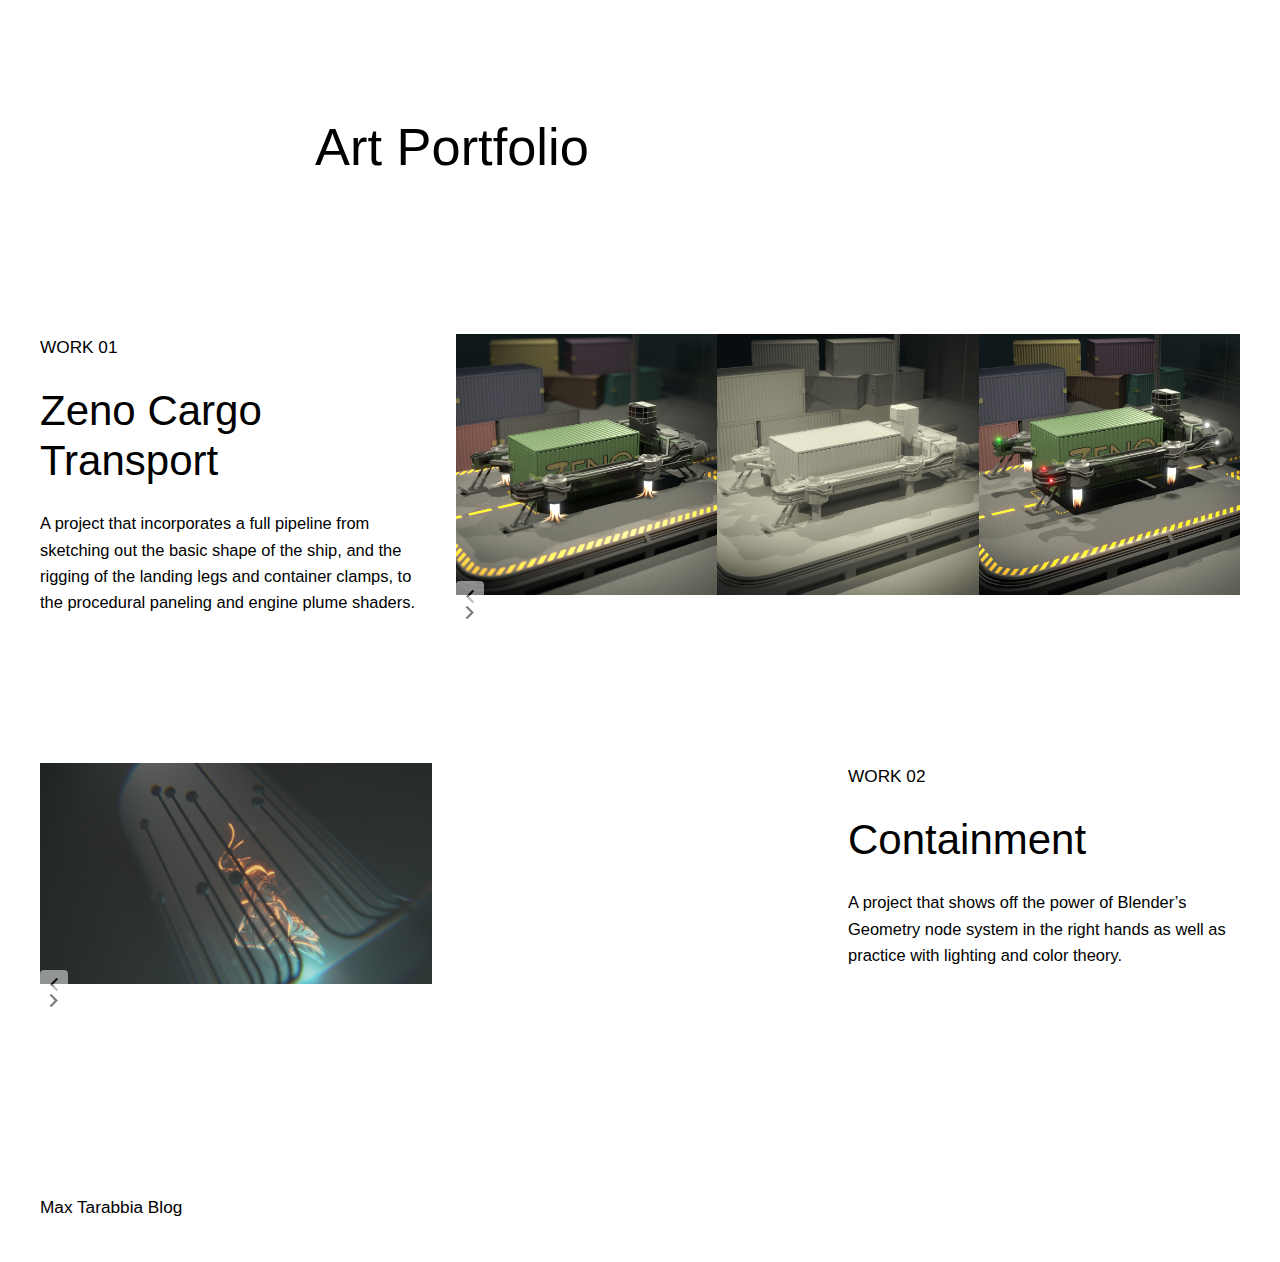
==== commit 5ce6d1b1: "more path shenanigans" ====
--- a/art-portfolio/index.html
+++ b/art-portfolio/index.html
@@ -5,10 +5,10 @@
 	<meta name="viewport" content="width=device-width, initial-scale=1">
 <meta name="robots" content="max-image-preview:large">
 <title>Art Portfolio &#8211; Max Tarabbia Blog</title>
-<link rel="alternate" type="application/rss+xml" title="Max Tarabbia Blog &raquo; Feed" href="/MaxTarabbiaWebsite/feed/">
-<link rel="alternate" type="application/rss+xml" title="Max Tarabbia Blog &raquo; Comments Feed" href="/MaxTarabbiaWebsite/comments/feed/">
+<link rel="alternate" type="application/rss+xml" title="Max Tarabbia Blog &raquo; Feed" href="/feed/">
+<link rel="alternate" type="application/rss+xml" title="Max Tarabbia Blog &raquo; Comments Feed" href="/comments/feed/">
 <script>
-window._wpemojiSettings = {"baseUrl":"https:\/\/s.w.org\/images\/core\/emoji\/14.0.0\/72x72\/","ext":".png","svgUrl":"https:\/\/s.w.org\/images\/core\/emoji\/14.0.0\/svg\/","svgExt":".svg","source":{"concatemoji":"\/MaxTarabbiaWebsite\/wp-includes\/js\/wp-emoji-release.min.js?ver=6.2.2"}};
+window._wpemojiSettings = {"baseUrl":"https:\/\/s.w.org\/images\/core\/emoji\/14.0.0\/72x72\/","ext":".png","svgUrl":"https:\/\/s.w.org\/images\/core\/emoji\/14.0.0\/svg\/","svgExt":".svg","source":{"concatemoji":"\/wp-includes\/js\/wp-emoji-release.min.js?ver=6.2.2"}};
 /*! This file is auto-generated */
 !function(e,a,t){var n,r,o,i=a.createElement("canvas"),p=i.getContext&&i.getContext("2d");function s(e,t){p.clearRect(0,0,i.width,i.height),p.fillText(e,0,0);e=i.toDataURL();return p.clearRect(0,0,i.width,i.height),p.fillText(t,0,0),e===i.toDataURL()}function c(e){var t=a.createElement("script");t.src=e,t.defer=t.type="text/javascript",a.getElementsByTagName("head")[0].appendChild(t)}for(o=Array("flag","emoji"),t.supports={everything:!0,everythingExceptFlag:!0},r=0;r<o.length;r++)t.supports[o[r]]=function(e){if(p&&p.fillText)switch(p.textBaseline="top",p.font="600 32px Arial",e){case"flag":return s("🏳️‍⚧️","🏳️​⚧️")?!1:!s("🇺🇳","🇺​🇳")&&!s("🏴󠁧󠁢󠁥󠁮󠁧󠁿","🏴​󠁧​󠁢​󠁥​󠁮​󠁧​󠁿");case"emoji":return!s("🫱🏻‍🫲🏿","🫱🏻​🫲🏿")}return!1}(o[r]),t.supports.everything=t.supports.everything&&t.supports[o[r]],"flag"!==o[r]&&(t.supports.everythingExceptFlag=t.supports.everythingExceptFlag&&t.supports[o[r]]);t.supports.everythingExceptFlag=t.supports.everythingExceptFlag&&!t.supports.flag,t.DOMReady=!1,t.readyCallback=function(){t.DOMReady=!0},t.supports.everything||(n=function(){t.readyCallback()},a.addEventListener?(a.addEventListener("DOMContentLoaded",n,!1),e.addEventListener("load",n,!1)):(e.attachEvent("onload",n),a.attachEvent("onreadystatechange",function(){"complete"===a.readyState&&t.readyCallback()})),(e=t.source||{}).concatemoji?c(e.concatemoji):e.wpemoji&&e.twemoji&&(c(e.twemoji),c(e.wpemoji)))}(window,document,window._wpemojiSettings);
 </script>
@@ -34,7 +34,7 @@
 <style id="wp-block-group-inline-css">.wp-block-group{box-sizing:border-box}</style>
 <style id="wp-block-paragraph-inline-css">.is-small-text{font-size:.875em}.is-regular-text{font-size:1em}.is-large-text{font-size:2.25em}.is-larger-text{font-size:3em}.has-drop-cap:not(:focus):first-letter{float:left;font-size:8.4em;font-style:normal;font-weight:100;line-height:.68;margin:.05em .1em 0 0;text-transform:uppercase}body.rtl .has-drop-cap:not(:focus):first-letter{float:none;margin-left:.1em}p.has-drop-cap.has-background{overflow:hidden}p.has-background{padding:1.25em 2.375em}:where(p.has-text-color:not(.has-link-color)) a{color:inherit}</style>
 <style id="wp-block-heading-inline-css">h1.has-background,h2.has-background,h3.has-background,h4.has-background,h5.has-background,h6.has-background{padding:1.25em 2.375em}</style>
-<link rel="stylesheet" id="jetpack-block-slideshow-css" href="/MaxTarabbiaWebsite/wp-content/plugins/jetpack/_inc/blocks/slideshow/view.css?minify=false#038;ver=12.3" media="all">
+<link rel="stylesheet" id="jetpack-block-slideshow-css" href="/wp-content/plugins/jetpack/_inc/blocks/slideshow/view.css?minify=false#038;ver=12.3" media="all">
 <style id="wp-block-columns-inline-css">.wp-block-columns{align-items:normal!important;box-sizing:border-box;display:flex;flex-wrap:wrap!important;margin-bottom:1.75em}@media (min-width:782px){.wp-block-columns{flex-wrap:nowrap!important}}.wp-block-columns.are-vertically-aligned-top{align-items:flex-start}.wp-block-columns.are-vertically-aligned-center{align-items:center}.wp-block-columns.are-vertically-aligned-bottom{align-items:flex-end}@media (max-width:781px){.wp-block-columns:not(.is-not-stacked-on-mobile)>.wp-block-column{flex-basis:100%!important}}@media (min-width:782px){.wp-block-columns:not(.is-not-stacked-on-mobile)>.wp-block-column{flex-basis:0;flex-grow:1}.wp-block-columns:not(.is-not-stacked-on-mobile)>.wp-block-column[style*=flex-basis]{flex-grow:0}}.wp-block-columns.is-not-stacked-on-mobile{flex-wrap:nowrap!important}.wp-block-columns.is-not-stacked-on-mobile>.wp-block-column{flex-basis:0;flex-grow:1}.wp-block-columns.is-not-stacked-on-mobile>.wp-block-column[style*=flex-basis]{flex-grow:0}:where(.wp-block-columns.has-background){padding:1.25em 2.375em}.wp-block-column{flex-grow:1;min-width:0;overflow-wrap:break-word;word-break:break-word}.wp-block-column.is-vertically-aligned-top{align-self:flex-start}.wp-block-column.is-vertically-aligned-center{align-self:center}.wp-block-column.is-vertically-aligned-bottom{align-self:flex-end}.wp-block-column.is-vertically-aligned-bottom,.wp-block-column.is-vertically-aligned-center,.wp-block-column.is-vertically-aligned-top{width:100%}</style>
 <style id="wp-block-post-content-inline-css">.wp-block-post-content a:where(:not(.wp-element-button)){color: var(--wp--preset--color--secondary);}</style>
 <style id="wp-block-comments-inline-css">.wp-block-post-comments{box-sizing:border-box}.wp-block-post-comments .alignleft{float:left}.wp-block-post-comments .alignright{float:right}.wp-block-post-comments .navigation:after{clear:both;content:"";display:table}.wp-block-post-comments .commentlist{clear:both;list-style:none;margin:0;padding:0}.wp-block-post-comments .commentlist .comment{min-height:2.25em;padding-left:3.25em}.wp-block-post-comments .commentlist .comment p{font-size:1em;line-height:1.8;margin:1em 0}.wp-block-post-comments .commentlist .children{list-style:none;margin:0;padding:0}.wp-block-post-comments .comment-author{line-height:1.5}.wp-block-post-comments .comment-author .avatar{border-radius:1.5em;display:block;float:left;height:2.5em;margin-right:.75em;margin-top:.5em;width:2.5em}.wp-block-post-comments .comment-author cite{font-style:normal}.wp-block-post-comments .comment-meta{font-size:.875em;line-height:1.5}.wp-block-post-comments .comment-meta b{font-weight:400}.wp-block-post-comments .comment-meta .comment-awaiting-moderation{display:block;margin-bottom:1em;margin-top:1em}.wp-block-post-comments .comment-body .commentmetadata{font-size:.875em}.wp-block-post-comments .comment-form-author label,.wp-block-post-comments .comment-form-comment label,.wp-block-post-comments .comment-form-email label,.wp-block-post-comments .comment-form-url label{display:block;margin-bottom:.25em}.wp-block-post-comments .comment-form input:not([type=submit]):not([type=checkbox]),.wp-block-post-comments .comment-form textarea{box-sizing:border-box;display:block;width:100%}.wp-block-post-comments .comment-form-cookies-consent{display:flex;gap:.25em}.wp-block-post-comments .comment-form-cookies-consent #wp-comment-cookies-consent{margin-top:.35em}.wp-block-post-comments .comment-reply-title{margin-bottom:0}.wp-block-post-comments .comment-reply-title :where(small){font-size:var(--wp--preset--font-size--medium,smaller);margin-left:.5em}.wp-block-post-comments .reply{font-size:.875em;margin-bottom:1.4em}.wp-block-post-comments input:not([type=submit]),.wp-block-post-comments textarea{border:1px solid #949494;font-family:inherit;font-size:1em}.wp-block-post-comments input:not([type=submit]):not([type=checkbox]),.wp-block-post-comments textarea{padding:calc(.667em + 2px)}:where(.wp-block-post-comments input[type=submit]){border:none}</style>
@@ -47,29 +47,29 @@
 <style id="wp-block-library-inline-css">:root{--wp-admin-theme-color:#007cba;--wp-admin-theme-color--rgb:0,124,186;--wp-admin-theme-color-darker-10:#006ba1;--wp-admin-theme-color-darker-10--rgb:0,107,161;--wp-admin-theme-color-darker-20:#005a87;--wp-admin-theme-color-darker-20--rgb:0,90,135;--wp-admin-border-width-focus:2px;--wp-block-synced-color:#7a00df;--wp-block-synced-color--rgb:122,0,223}@media (-webkit-min-device-pixel-ratio:2),(min-resolution:192dpi){:root{--wp-admin-border-width-focus:1.5px}}.wp-element-button{cursor:pointer}:root{--wp--preset--font-size--normal:16px;--wp--preset--font-size--huge:42px}:root .has-very-light-gray-background-color{background-color:#eee}:root .has-very-dark-gray-background-color{background-color:#313131}:root .has-very-light-gray-color{color:#eee}:root .has-very-dark-gray-color{color:#313131}:root .has-vivid-green-cyan-to-vivid-cyan-blue-gradient-background{background:linear-gradient(135deg,#00d084,#0693e3)}:root .has-purple-crush-gradient-background{background:linear-gradient(135deg,#34e2e4,#4721fb 50%,#ab1dfe)}:root .has-hazy-dawn-gradient-background{background:linear-gradient(135deg,#faaca8,#dad0ec)}:root .has-subdued-olive-gradient-background{background:linear-gradient(135deg,#fafae1,#67a671)}:root .has-atomic-cream-gradient-background{background:linear-gradient(135deg,#fdd79a,#004a59)}:root .has-nightshade-gradient-background{background:linear-gradient(135deg,#330968,#31cdcf)}:root .has-midnight-gradient-background{background:linear-gradient(135deg,#020381,#2874fc)}.has-regular-font-size{font-size:1em}.has-larger-font-size{font-size:2.625em}.has-normal-font-size{font-size:var(--wp--preset--font-size--normal)}.has-huge-font-size{font-size:var(--wp--preset--font-size--huge)}.has-text-align-center{text-align:center}.has-text-align-left{text-align:left}.has-text-align-right{text-align:right}#end-resizable-editor-section{display:none}.aligncenter{clear:both}.items-justified-left{justify-content:flex-start}.items-justified-center{justify-content:center}.items-justified-right{justify-content:flex-end}.items-justified-space-between{justify-content:space-between}.screen-reader-text{clip:rect(1px,1px,1px,1px);word-wrap:normal!important;border:0;-webkit-clip-path:inset(50%);clip-path:inset(50%);height:1px;margin:-1px;overflow:hidden;padding:0;position:absolute;width:1px}.screen-reader-text:focus{clip:auto!important;background-color:#ddd;-webkit-clip-path:none;clip-path:none;color:#444;display:block;font-size:1em;height:auto;left:5px;line-height:normal;padding:15px 23px 14px;text-decoration:none;top:5px;width:auto;z-index:100000}html :where(.has-border-color){border-style:solid}html :where([style*=border-top-color]){border-top-style:solid}html :where([style*=border-right-color]){border-right-style:solid}html :where([style*=border-bottom-color]){border-bottom-style:solid}html :where([style*=border-left-color]){border-left-style:solid}html :where([style*=border-width]){border-style:solid}html :where([style*=border-top-width]){border-top-style:solid}html :where([style*=border-right-width]){border-right-style:solid}html :where([style*=border-bottom-width]){border-bottom-style:solid}html :where([style*=border-left-width]){border-left-style:solid}html :where(img[class*=wp-image-]){height:auto;max-width:100%}figure{margin:0 0 1em}html :where(.is-position-sticky){--wp-admin--admin-bar--position-offset:var(--wp-admin--admin-bar--height,0px)}@media screen and (max-width:600px){html :where(.is-position-sticky){--wp-admin--admin-bar--position-offset:0px}}</style>
 <style id="global-styles-inline-css">body{--wp--preset--color--black: #000000;--wp--preset--color--cyan-bluish-gray: #abb8c3;--wp--preset--color--white: #ffffff;--wp--preset--color--pale-pink: #f78da7;--wp--preset--color--vivid-red: #cf2e2e;--wp--preset--color--luminous-vivid-orange: #ff6900;--wp--preset--color--luminous-vivid-amber: #fcb900;--wp--preset--color--light-green-cyan: #7bdcb5;--wp--preset--color--vivid-green-cyan: #00d084;--wp--preset--color--pale-cyan-blue: #8ed1fc;--wp--preset--color--vivid-cyan-blue: #0693e3;--wp--preset--color--vivid-purple: #9b51e0;--wp--preset--color--base: #ffffff;--wp--preset--color--contrast: #000000;--wp--preset--color--primary: #9DFF20;--wp--preset--color--secondary: #345C00;--wp--preset--color--tertiary: #F6F6F6;--wp--preset--gradient--vivid-cyan-blue-to-vivid-purple: linear-gradient(135deg,rgba(6,147,227,1) 0%,rgb(155,81,224) 100%);--wp--preset--gradient--light-green-cyan-to-vivid-green-cyan: linear-gradient(135deg,rgb(122,220,180) 0%,rgb(0,208,130) 100%);--wp--preset--gradient--luminous-vivid-amber-to-luminous-vivid-orange: linear-gradient(135deg,rgba(252,185,0,1) 0%,rgba(255,105,0,1) 100%);--wp--preset--gradient--luminous-vivid-orange-to-vivid-red: linear-gradient(135deg,rgba(255,105,0,1) 0%,rgb(207,46,46) 100%);--wp--preset--gradient--very-light-gray-to-cyan-bluish-gray: linear-gradient(135deg,rgb(238,238,238) 0%,rgb(169,184,195) 100%);--wp--preset--gradient--cool-to-warm-spectrum: linear-gradient(135deg,rgb(74,234,220) 0%,rgb(151,120,209) 20%,rgb(207,42,186) 40%,rgb(238,44,130) 60%,rgb(251,105,98) 80%,rgb(254,248,76) 100%);--wp--preset--gradient--blush-light-purple: linear-gradient(135deg,rgb(255,206,236) 0%,rgb(152,150,240) 100%);--wp--preset--gradient--blush-bordeaux: linear-gradient(135deg,rgb(254,205,165) 0%,rgb(254,45,45) 50%,rgb(107,0,62) 100%);--wp--preset--gradient--luminous-dusk: linear-gradient(135deg,rgb(255,203,112) 0%,rgb(199,81,192) 50%,rgb(65,88,208) 100%);--wp--preset--gradient--pale-ocean: linear-gradient(135deg,rgb(255,245,203) 0%,rgb(182,227,212) 50%,rgb(51,167,181) 100%);--wp--preset--gradient--electric-grass: linear-gradient(135deg,rgb(202,248,128) 0%,rgb(113,206,126) 100%);--wp--preset--gradient--midnight: linear-gradient(135deg,rgb(2,3,129) 0%,rgb(40,116,252) 100%);--wp--preset--duotone--dark-grayscale: url('#wp-duotone-dark-grayscale');--wp--preset--duotone--grayscale: url('#wp-duotone-grayscale');--wp--preset--duotone--purple-yellow: url('#wp-duotone-purple-yellow');--wp--preset--duotone--blue-red: url('#wp-duotone-blue-red');--wp--preset--duotone--midnight: url('#wp-duotone-midnight');--wp--preset--duotone--magenta-yellow: url('#wp-duotone-magenta-yellow');--wp--preset--duotone--purple-green: url('#wp-duotone-purple-green');--wp--preset--duotone--blue-orange: url('#wp-duotone-blue-orange');--wp--preset--font-size--small: clamp(0.875rem, 0.875rem + ((1vw - 0.48rem) * 0.24), 1rem);--wp--preset--font-size--medium: clamp(1rem, 1rem + ((1vw - 0.48rem) * 0.24), 1.125rem);--wp--preset--font-size--large: clamp(1.75rem, 1.75rem + ((1vw - 0.48rem) * 0.24), 1.875rem);--wp--preset--font-size--x-large: 2.25rem;--wp--preset--font-size--xx-large: clamp(4rem, 4rem + ((1vw - 0.48rem) * 11.538), 10rem);--wp--preset--font-family--dm-sans: "DM Sans", sans-serif;--wp--preset--font-family--ibm-plex-mono: 'IBM Plex Mono', monospace;--wp--preset--font-family--inter: "Inter", sans-serif;--wp--preset--font-family--system-font: -apple-system,BlinkMacSystemFont,"Segoe UI",Roboto,Oxygen-Sans,Ubuntu,Cantarell,"Helvetica Neue",sans-serif;--wp--preset--font-family--source-serif-pro: "Source Serif Pro", serif;--wp--preset--spacing--30: clamp(1.5rem, 5vw, 2rem);--wp--preset--spacing--40: clamp(1.8rem, 1.8rem + ((1vw - 0.48rem) * 2.885), 3rem);--wp--preset--spacing--50: clamp(2.5rem, 8vw, 4.5rem);--wp--preset--spacing--60: clamp(3.75rem, 10vw, 7rem);--wp--preset--spacing--70: clamp(5rem, 5.25rem + ((1vw - 0.48rem) * 9.096), 8rem);--wp--preset--spacing--80: clamp(7rem, 14vw, 11rem);--wp--preset--shadow--natural: 6px 6px 9px rgba(0, 0, 0, 0.2);--wp--preset--shadow--deep: 12px 12px 50px rgba(0, 0, 0, 0.4);--wp--preset--shadow--sharp: 6px 6px 0px rgba(0, 0, 0, 0.2);--wp--preset--shadow--outlined: 6px 6px 0px -3px rgba(255, 255, 255, 1), 6px 6px rgba(0, 0, 0, 1);--wp--preset--shadow--crisp: 6px 6px 0px rgba(0, 0, 0, 1);}body { margin: 0;--wp--style--global--content-size: 650px;--wp--style--global--wide-size: 1200px; }.wp-site-blocks { padding-top: var(--wp--style--root--padding-top); padding-bottom: var(--wp--style--root--padding-bottom); }.has-global-padding { padding-right: var(--wp--style--root--padding-right); padding-left: var(--wp--style--root--padding-left); }.has-global-padding :where(.has-global-padding) { padding-right: 0; padding-left: 0; }.has-global-padding > .alignfull { margin-right: calc(var(--wp--style--root--padding-right) * -1); margin-left: calc(var(--wp--style--root--padding-left) * -1); }.has-global-padding :where(.has-global-padding) > .alignfull { margin-right: 0; margin-left: 0; }.has-global-padding > .alignfull:where(:not(.has-global-padding)) > :where([class*="wp-block-"]:not(.alignfull):not([class*="__"]),p,h1,h2,h3,h4,h5,h6,ul,ol) { padding-right: var(--wp--style--root--padding-right); padding-left: var(--wp--style--root--padding-left); }.has-global-padding :where(.has-global-padding) > .alignfull:where(:not(.has-global-padding)) > :where([class*="wp-block-"]:not(.alignfull):not([class*="__"]),p,h1,h2,h3,h4,h5,h6,ul,ol) { padding-right: 0; padding-left: 0; }.wp-site-blocks > .alignleft { float: left; margin-right: 2em; }.wp-site-blocks > .alignright { float: right; margin-left: 2em; }.wp-site-blocks > .aligncenter { justify-content: center; margin-left: auto; margin-right: auto; }.wp-site-blocks > * { margin-block-start: 0; margin-block-end: 0; }.wp-site-blocks > * + * { margin-block-start: 1.5rem; }body { --wp--style--block-gap: 1.5rem; }body .is-layout-flow > *{margin-block-start: 0;margin-block-end: 0;}body .is-layout-flow > * + *{margin-block-start: 1.5rem;margin-block-end: 0;}body .is-layout-constrained > *{margin-block-start: 0;margin-block-end: 0;}body .is-layout-constrained > * + *{margin-block-start: 1.5rem;margin-block-end: 0;}body .is-layout-flex{gap: 1.5rem;}body .is-layout-flow > .alignleft{float: left;margin-inline-start: 0;margin-inline-end: 2em;}body .is-layout-flow > .alignright{float: right;margin-inline-start: 2em;margin-inline-end: 0;}body .is-layout-flow > .aligncenter{margin-left: auto !important;margin-right: auto !important;}body .is-layout-constrained > .alignleft{float: left;margin-inline-start: 0;margin-inline-end: 2em;}body .is-layout-constrained > .alignright{float: right;margin-inline-start: 2em;margin-inline-end: 0;}body .is-layout-constrained > .aligncenter{margin-left: auto !important;margin-right: auto !important;}body .is-layout-constrained > :where(:not(.alignleft):not(.alignright):not(.alignfull)){max-width: var(--wp--style--global--content-size);margin-left: auto !important;margin-right: auto !important;}body .is-layout-constrained > .alignwide{max-width: var(--wp--style--global--wide-size);}body .is-layout-flex{display: flex;}body .is-layout-flex{flex-wrap: wrap;align-items: center;}body .is-layout-flex > *{margin: 0;}body{background-color: var(--wp--preset--color--base);color: var(--wp--preset--color--contrast);font-family: var(--wp--preset--font-family--system-font);font-size: var(--wp--preset--font-size--medium);line-height: 1.6;--wp--style--root--padding-top: var(--wp--preset--spacing--40);--wp--style--root--padding-right: var(--wp--preset--spacing--30);--wp--style--root--padding-bottom: var(--wp--preset--spacing--40);--wp--style--root--padding-left: var(--wp--preset--spacing--30);}a:where(:not(.wp-element-button)){color: var(--wp--preset--color--contrast);text-decoration: underline;}a:where(:not(.wp-element-button)):hover{text-decoration: none;}a:where(:not(.wp-element-button)):focus{text-decoration: underline dashed;}a:where(:not(.wp-element-button)):active{color: var(--wp--preset--color--secondary);text-decoration: none;}h1, h2, h3, h4, h5, h6{font-weight: 400;line-height: 1.4;}h1{font-size: clamp(2.719rem, 2.719rem + ((1vw - 0.48rem) * 1.742), 3.625rem);line-height: 1.2;}h2{font-size: clamp(2.625rem, calc(2.625rem + ((1vw - 0.48rem) * 8.4135)), 3.25rem);line-height: 1.2;}h3{font-size: var(--wp--preset--font-size--x-large);}h4{font-size: var(--wp--preset--font-size--large);}h5{font-size: var(--wp--preset--font-size--medium);font-weight: 700;text-transform: uppercase;}h6{font-size: var(--wp--preset--font-size--medium);text-transform: uppercase;}.wp-element-button, .wp-block-button__link{background-color: var(--wp--preset--color--primary);border-radius: 0;border-width: 0;color: var(--wp--preset--color--contrast);font-family: inherit;font-size: inherit;line-height: inherit;padding: calc(0.667em + 2px) calc(1.333em + 2px);text-decoration: none;}.wp-element-button:visited, .wp-block-button__link:visited{color: var(--wp--preset--color--contrast);}.wp-element-button:hover, .wp-block-button__link:hover{background-color: var(--wp--preset--color--contrast);color: var(--wp--preset--color--base);}.wp-element-button:focus, .wp-block-button__link:focus{background-color: var(--wp--preset--color--contrast);color: var(--wp--preset--color--base);}.wp-element-button:active, .wp-block-button__link:active{background-color: var(--wp--preset--color--secondary);color: var(--wp--preset--color--base);}.has-black-color{color: var(--wp--preset--color--black) !important;}.has-cyan-bluish-gray-color{color: var(--wp--preset--color--cyan-bluish-gray) !important;}.has-white-color{color: var(--wp--preset--color--white) !important;}.has-pale-pink-color{color: var(--wp--preset--color--pale-pink) !important;}.has-vivid-red-color{color: var(--wp--preset--color--vivid-red) !important;}.has-luminous-vivid-orange-color{color: var(--wp--preset--color--luminous-vivid-orange) !important;}.has-luminous-vivid-amber-color{color: var(--wp--preset--color--luminous-vivid-amber) !important;}.has-light-green-cyan-color{color: var(--wp--preset--color--light-green-cyan) !important;}.has-vivid-green-cyan-color{color: var(--wp--preset--color--vivid-green-cyan) !important;}.has-pale-cyan-blue-color{color: var(--wp--preset--color--pale-cyan-blue) !important;}.has-vivid-cyan-blue-color{color: var(--wp--preset--color--vivid-cyan-blue) !important;}.has-vivid-purple-color{color: var(--wp--preset--color--vivid-purple) !important;}.has-base-color{color: var(--wp--preset--color--base) !important;}.has-contrast-color{color: var(--wp--preset--color--contrast) !important;}.has-primary-color{color: var(--wp--preset--color--primary) !important;}.has-secondary-color{color: var(--wp--preset--color--secondary) !important;}.has-tertiary-color{color: var(--wp--preset--color--tertiary) !important;}.has-black-background-color{background-color: var(--wp--preset--color--black) !important;}.has-cyan-bluish-gray-background-color{background-color: var(--wp--preset--color--cyan-bluish-gray) !important;}.has-white-background-color{background-color: var(--wp--preset--color--white) !important;}.has-pale-pink-background-color{background-color: var(--wp--preset--color--pale-pink) !important;}.has-vivid-red-background-color{background-color: var(--wp--preset--color--vivid-red) !important;}.has-luminous-vivid-orange-background-color{background-color: var(--wp--preset--color--luminous-vivid-orange) !important;}.has-luminous-vivid-amber-background-color{background-color: var(--wp--preset--color--luminous-vivid-amber) !important;}.has-light-green-cyan-background-color{background-color: var(--wp--preset--color--light-green-cyan) !important;}.has-vivid-green-cyan-background-color{background-color: var(--wp--preset--color--vivid-green-cyan) !important;}.has-pale-cyan-blue-background-color{background-color: var(--wp--preset--color--pale-cyan-blue) !important;}.has-vivid-cyan-blue-background-color{background-color: var(--wp--preset--color--vivid-cyan-blue) !important;}.has-vivid-purple-background-color{background-color: var(--wp--preset--color--vivid-purple) !important;}.has-base-background-color{background-color: var(--wp--preset--color--base) !important;}.has-contrast-background-color{background-color: var(--wp--preset--color--contrast) !important;}.has-primary-background-color{background-color: var(--wp--preset--color--primary) !important;}.has-secondary-background-color{background-color: var(--wp--preset--color--secondary) !important;}.has-tertiary-background-color{background-color: var(--wp--preset--color--tertiary) !important;}.has-black-border-color{border-color: var(--wp--preset--color--black) !important;}.has-cyan-bluish-gray-border-color{border-color: var(--wp--preset--color--cyan-bluish-gray) !important;}.has-white-border-color{border-color: var(--wp--preset--color--white) !important;}.has-pale-pink-border-color{border-color: var(--wp--preset--color--pale-pink) !important;}.has-vivid-red-border-color{border-color: var(--wp--preset--color--vivid-red) !important;}.has-luminous-vivid-orange-border-color{border-color: var(--wp--preset--color--luminous-vivid-orange) !important;}.has-luminous-vivid-amber-border-color{border-color: var(--wp--preset--color--luminous-vivid-amber) !important;}.has-light-green-cyan-border-color{border-color: var(--wp--preset--color--light-green-cyan) !important;}.has-vivid-green-cyan-border-color{border-color: var(--wp--preset--color--vivid-green-cyan) !important;}.has-pale-cyan-blue-border-color{border-color: var(--wp--preset--color--pale-cyan-blue) !important;}.has-vivid-cyan-blue-border-color{border-color: var(--wp--preset--color--vivid-cyan-blue) !important;}.has-vivid-purple-border-color{border-color: var(--wp--preset--color--vivid-purple) !important;}.has-base-border-color{border-color: var(--wp--preset--color--base) !important;}.has-contrast-border-color{border-color: var(--wp--preset--color--contrast) !important;}.has-primary-border-color{border-color: var(--wp--preset--color--primary) !important;}.has-secondary-border-color{border-color: var(--wp--preset--color--secondary) !important;}.has-tertiary-border-color{border-color: var(--wp--preset--color--tertiary) !important;}.has-vivid-cyan-blue-to-vivid-purple-gradient-background{background: var(--wp--preset--gradient--vivid-cyan-blue-to-vivid-purple) !important;}.has-light-green-cyan-to-vivid-green-cyan-gradient-background{background: var(--wp--preset--gradient--light-green-cyan-to-vivid-green-cyan) !important;}.has-luminous-vivid-amber-to-luminous-vivid-orange-gradient-background{background: var(--wp--preset--gradient--luminous-vivid-amber-to-luminous-vivid-orange) !important;}.has-luminous-vivid-orange-to-vivid-red-gradient-background{background: var(--wp--preset--gradient--luminous-vivid-orange-to-vivid-red) !important;}.has-very-light-gray-to-cyan-bluish-gray-gradient-background{background: var(--wp--preset--gradient--very-light-gray-to-cyan-bluish-gray) !important;}.has-cool-to-warm-spectrum-gradient-background{background: var(--wp--preset--gradient--cool-to-warm-spectrum) !important;}.has-blush-light-purple-gradient-background{background: var(--wp--preset--gradient--blush-light-purple) !important;}.has-blush-bordeaux-gradient-background{background: var(--wp--preset--gradient--blush-bordeaux) !important;}.has-luminous-dusk-gradient-background{background: var(--wp--preset--gradient--luminous-dusk) !important;}.has-pale-ocean-gradient-background{background: var(--wp--preset--gradient--pale-ocean) !important;}.has-electric-grass-gradient-background{background: var(--wp--preset--gradient--electric-grass) !important;}.has-midnight-gradient-background{background: var(--wp--preset--gradient--midnight) !important;}.has-small-font-size{font-size: var(--wp--preset--font-size--small) !important;}.has-medium-font-size{font-size: var(--wp--preset--font-size--medium) !important;}.has-large-font-size{font-size: var(--wp--preset--font-size--large) !important;}.has-x-large-font-size{font-size: var(--wp--preset--font-size--x-large) !important;}.has-xx-large-font-size{font-size: var(--wp--preset--font-size--xx-large) !important;}.has-dm-sans-font-family{font-family: var(--wp--preset--font-family--dm-sans) !important;}.has-ibm-plex-mono-font-family{font-family: var(--wp--preset--font-family--ibm-plex-mono) !important;}.has-inter-font-family{font-family: var(--wp--preset--font-family--inter) !important;}.has-system-font-font-family{font-family: var(--wp--preset--font-family--system-font) !important;}.has-source-serif-pro-font-family{font-family: var(--wp--preset--font-family--source-serif-pro) !important;}</style>
 <style id="core-block-supports-inline-css">.wp-container-12.wp-container-12{justify-content:space-between;}.wp-container-4.wp-container-4,.wp-container-8.wp-container-8{flex-wrap:nowrap;}</style>
-<style id="wp-webfonts-inline-css">@font-face{font-family:"DM Sans";font-style:normal;font-weight:400;font-display:fallback;src:url('/MaxTarabbiaWebsite/wp-content/themes/twentytwentythree/assets/fonts/dm-sans/DMSans-Regular.woff2') format('woff2');font-stretch:normal;}@font-face{font-family:"DM Sans";font-style:italic;font-weight:400;font-display:fallback;src:url('/MaxTarabbiaWebsite/wp-content/themes/twentytwentythree/assets/fonts/dm-sans/DMSans-Regular-Italic.woff2') format('woff2');font-stretch:normal;}@font-face{font-family:"DM Sans";font-style:normal;font-weight:700;font-display:fallback;src:url('/MaxTarabbiaWebsite/wp-content/themes/twentytwentythree/assets/fonts/dm-sans/DMSans-Bold.woff2') format('woff2');font-stretch:normal;}@font-face{font-family:"DM Sans";font-style:italic;font-weight:700;font-display:fallback;src:url('/MaxTarabbiaWebsite/wp-content/themes/twentytwentythree/assets/fonts/dm-sans/DMSans-Bold-Italic.woff2') format('woff2');font-stretch:normal;}@font-face{font-family:"IBM Plex Mono";font-style:normal;font-weight:300;font-display:block;src:url('/MaxTarabbiaWebsite/wp-content/themes/twentytwentythree/assets/fonts/ibm-plex-mono/IBMPlexMono-Light.woff2') format('woff2');font-stretch:normal;}@font-face{font-family:"IBM Plex Mono";font-style:normal;font-weight:400;font-display:block;src:url('/MaxTarabbiaWebsite/wp-content/themes/twentytwentythree/assets/fonts/ibm-plex-mono/IBMPlexMono-Regular.woff2') format('woff2');font-stretch:normal;}@font-face{font-family:"IBM Plex Mono";font-style:italic;font-weight:400;font-display:block;src:url('/MaxTarabbiaWebsite/wp-content/themes/twentytwentythree/assets/fonts/ibm-plex-mono/IBMPlexMono-Italic.woff2') format('woff2');font-stretch:normal;}@font-face{font-family:"IBM Plex Mono";font-style:normal;font-weight:700;font-display:block;src:url('/MaxTarabbiaWebsite/wp-content/themes/twentytwentythree/assets/fonts/ibm-plex-mono/IBMPlexMono-Bold.woff2') format('woff2');font-stretch:normal;}@font-face{font-family:Inter;font-style:normal;font-weight:200 900;font-display:fallback;src:url('/MaxTarabbiaWebsite/wp-content/themes/twentytwentythree/assets/fonts/inter/Inter-VariableFont_slnt,wght.ttf') format('truetype');font-stretch:normal;}@font-face{font-family:"Source Serif Pro";font-style:normal;font-weight:200 900;font-display:fallback;src:url('/MaxTarabbiaWebsite/wp-content/themes/twentytwentythree/assets/fonts/source-serif-pro/SourceSerif4Variable-Roman.ttf.woff2') format('woff2');font-stretch:normal;}@font-face{font-family:"Source Serif Pro";font-style:italic;font-weight:200 900;font-display:fallback;src:url('/MaxTarabbiaWebsite/wp-content/themes/twentytwentythree/assets/fonts/source-serif-pro/SourceSerif4Variable-Italic.ttf.woff2') format('woff2');font-stretch:normal;}</style>
-<script src="/MaxTarabbiaWebsite/wp-includes/js/dist/vendor/wp-polyfill-inert.min.js?ver=3.1.2" id="wp-polyfill-inert-js"></script>
-<script src="/MaxTarabbiaWebsite/wp-includes/js/dist/vendor/regenerator-runtime.min.js?ver=0.13.11" id="regenerator-runtime-js"></script>
-<script src="/MaxTarabbiaWebsite/wp-includes/js/dist/vendor/wp-polyfill.min.js?ver=3.15.0" id="wp-polyfill-js"></script>
-<script src="/MaxTarabbiaWebsite/wp-includes/js/dist/dom-ready.min.js?ver=392bdd43726760d1f3ca" id="wp-dom-ready-js"></script>
-<script src="/MaxTarabbiaWebsite/wp-includes/js/dist/escape-html.min.js?ver=03e27a7b6ae14f7afaa6" id="wp-escape-html-js"></script>
-<script src="/MaxTarabbiaWebsite/wp-includes/js/dist/hooks.min.js?ver=4169d3cf8e8d95a3d6d5" id="wp-hooks-js"></script>
-<script src="/MaxTarabbiaWebsite/wp-includes/js/dist/i18n.min.js?ver=9e794f35a71bb98672ae" id="wp-i18n-js"></script>
+<style id="wp-webfonts-inline-css">@font-face{font-family:"DM Sans";font-style:normal;font-weight:400;font-display:fallback;src:url('/wp-content/themes/twentytwentythree/assets/fonts/dm-sans/DMSans-Regular.woff2') format('woff2');font-stretch:normal;}@font-face{font-family:"DM Sans";font-style:italic;font-weight:400;font-display:fallback;src:url('/wp-content/themes/twentytwentythree/assets/fonts/dm-sans/DMSans-Regular-Italic.woff2') format('woff2');font-stretch:normal;}@font-face{font-family:"DM Sans";font-style:normal;font-weight:700;font-display:fallback;src:url('/wp-content/themes/twentytwentythree/assets/fonts/dm-sans/DMSans-Bold.woff2') format('woff2');font-stretch:normal;}@font-face{font-family:"DM Sans";font-style:italic;font-weight:700;font-display:fallback;src:url('/wp-content/themes/twentytwentythree/assets/fonts/dm-sans/DMSans-Bold-Italic.woff2') format('woff2');font-stretch:normal;}@font-face{font-family:"IBM Plex Mono";font-style:normal;font-weight:300;font-display:block;src:url('/wp-content/themes/twentytwentythree/assets/fonts/ibm-plex-mono/IBMPlexMono-Light.woff2') format('woff2');font-stretch:normal;}@font-face{font-family:"IBM Plex Mono";font-style:normal;font-weight:400;font-display:block;src:url('/wp-content/themes/twentytwentythree/assets/fonts/ibm-plex-mono/IBMPlexMono-Regular.woff2') format('woff2');font-stretch:normal;}@font-face{font-family:"IBM Plex Mono";font-style:italic;font-weight:400;font-display:block;src:url('/wp-content/themes/twentytwentythree/assets/fonts/ibm-plex-mono/IBMPlexMono-Italic.woff2') format('woff2');font-stretch:normal;}@font-face{font-family:"IBM Plex Mono";font-style:normal;font-weight:700;font-display:block;src:url('/wp-content/themes/twentytwentythree/assets/fonts/ibm-plex-mono/IBMPlexMono-Bold.woff2') format('woff2');font-stretch:normal;}@font-face{font-family:Inter;font-style:normal;font-weight:200 900;font-display:fallback;src:url('/wp-content/themes/twentytwentythree/assets/fonts/inter/Inter-VariableFont_slnt,wght.ttf') format('truetype');font-stretch:normal;}@font-face{font-family:"Source Serif Pro";font-style:normal;font-weight:200 900;font-display:fallback;src:url('/wp-content/themes/twentytwentythree/assets/fonts/source-serif-pro/SourceSerif4Variable-Roman.ttf.woff2') format('woff2');font-stretch:normal;}@font-face{font-family:"Source Serif Pro";font-style:italic;font-weight:200 900;font-display:fallback;src:url('/wp-content/themes/twentytwentythree/assets/fonts/source-serif-pro/SourceSerif4Variable-Italic.ttf.woff2') format('woff2');font-stretch:normal;}</style>
+<script src="/wp-includes/js/dist/vendor/wp-polyfill-inert.min.js?ver=3.1.2" id="wp-polyfill-inert-js"></script>
+<script src="/wp-includes/js/dist/vendor/regenerator-runtime.min.js?ver=0.13.11" id="regenerator-runtime-js"></script>
+<script src="/wp-includes/js/dist/vendor/wp-polyfill.min.js?ver=3.15.0" id="wp-polyfill-js"></script>
+<script src="/wp-includes/js/dist/dom-ready.min.js?ver=392bdd43726760d1f3ca" id="wp-dom-ready-js"></script>
+<script src="/wp-includes/js/dist/escape-html.min.js?ver=03e27a7b6ae14f7afaa6" id="wp-escape-html-js"></script>
+<script src="/wp-includes/js/dist/hooks.min.js?ver=4169d3cf8e8d95a3d6d5" id="wp-hooks-js"></script>
+<script src="/wp-includes/js/dist/i18n.min.js?ver=9e794f35a71bb98672ae" id="wp-i18n-js"></script>
 <script id="wp-i18n-js-after">
 wp.i18n.setLocaleData( { 'text directionltr': [ 'ltr' ] } );
 </script>
-<script id="jetpack-block-slideshow-js-extra">var Jetpack_Block_Assets_Base_Url = {"url":"\/MaxTarabbiaWebsite\/wp-content\/plugins\/jetpack\/_inc\/blocks\/"};
-var Jetpack_Block_Assets_Base_Url = {"url":"\/MaxTarabbiaWebsite\/wp-content\/plugins\/jetpack\/_inc\/blocks\/"};</script>
-<script src="/MaxTarabbiaWebsite/wp-content/plugins/jetpack/_inc/blocks/slideshow/view.js?minify=false#038;ver=12.3" id="jetpack-block-slideshow-js"></script>
-<link rel="https://api.w.org/" href="/MaxTarabbiaWebsite/wp-json/">
-<link rel="alternate" type="application/json" href="/MaxTarabbiaWebsite/wp-json/wp/v2/pages/21">
-<link rel="EditURI" type="application/rsd+xml" title="RSD" href="/MaxTarabbiaWebsite/xmlrpc.php?rsd">
-<link rel="wlwmanifest" type="application/wlwmanifest+xml" href="/MaxTarabbiaWebsite/wp-includes/wlwmanifest.xml">
+<script id="jetpack-block-slideshow-js-extra">var Jetpack_Block_Assets_Base_Url = {"url":"\/wp-content\/plugins\/jetpack\/_inc\/blocks\/"};
+var Jetpack_Block_Assets_Base_Url = {"url":"\/wp-content\/plugins\/jetpack\/_inc\/blocks\/"};</script>
+<script src="/wp-content/plugins/jetpack/_inc/blocks/slideshow/view.js?minify=false#038;ver=12.3" id="jetpack-block-slideshow-js"></script>
+<link rel="https://api.w.org/" href="/wp-json/">
+<link rel="alternate" type="application/json" href="/wp-json/wp/v2/pages/21">
+<link rel="EditURI" type="application/rsd+xml" title="RSD" href="/xmlrpc.php?rsd">
+<link rel="wlwmanifest" type="application/wlwmanifest+xml" href="/wp-includes/wlwmanifest.xml">
 <meta name="generator" content="WordPress 6.2.2">
-<link rel="canonical" href="/MaxTarabbiaWebsite/art-portfolio/">
-<link rel="shortlink" href="/MaxTarabbiaWebsite/?p=21">
-<link rel="alternate" type="application/json+oembed" href="/MaxTarabbiaWebsite/wp-json/oembed/1.0/embed?url=http%3A%2F%2F%2Fart-portfolio%2F">
-<link rel="alternate" type="text/xml+oembed" href="/MaxTarabbiaWebsite/wp-json/oembed/1.0/embed?url=http%3A%2F%2F%2Fart-portfolio%2F#038;format=xml">
+<link rel="canonical" href="/art-portfolio/">
+<link rel="shortlink" href="/?p=21">
+<link rel="alternate" type="application/json+oembed" href="/wp-json/oembed/1.0/embed?url=http%3A%2F%2F%2Fart-portfolio%2F">
+<link rel="alternate" type="text/xml+oembed" href="/wp-json/oembed/1.0/embed?url=http%3A%2F%2F%2Fart-portfolio%2F#038;format=xml">
 </head>
 
 <body class="page-template-default page page-id-21 wp-embed-responsive">
@@ -106,9 +106,9 @@
 <div class="wp-block-column is-layout-flow" style="flex-basis:66.66%">
 <div class="wp-block-jetpack-slideshow aligncenter is-style-default" data-effect="slide"><div class="wp-block-jetpack-slideshow_container swiper-container">
 <ul class="wp-block-jetpack-slideshow_swiper-wrapper swiper-wrapper">
-<li class="wp-block-jetpack-slideshow_slide swiper-slide"><figure><img decoding="async" alt="" class="wp-block-jetpack-slideshow_image wp-image-29" data-id="29" src="/MaxTarabbiaWebsite/wp-content/uploads/2023/06/cargoship.png"></figure></li>
-<li class="wp-block-jetpack-slideshow_slide swiper-slide"><figure><img decoding="async" alt="" class="wp-block-jetpack-slideshow_image wp-image-38" data-id="38" src="/MaxTarabbiaWebsite/wp-content/uploads/2023/06/cargoship-clay.png"></figure></li>
-<li class="wp-block-jetpack-slideshow_slide swiper-slide"><figure><img decoding="async" alt="" class="wp-block-jetpack-slideshow_image wp-image-39" data-id="39" src="/MaxTarabbiaWebsite/wp-content/uploads/2023/06/cargoship-2.png"></figure></li>
+<li class="wp-block-jetpack-slideshow_slide swiper-slide"><figure><img decoding="async" alt="" class="wp-block-jetpack-slideshow_image wp-image-29" data-id="29" src="/wp-content/uploads/2023/06/cargoship.png"></figure></li>
+<li class="wp-block-jetpack-slideshow_slide swiper-slide"><figure><img decoding="async" alt="" class="wp-block-jetpack-slideshow_image wp-image-38" data-id="38" src="/wp-content/uploads/2023/06/cargoship-clay.png"></figure></li>
+<li class="wp-block-jetpack-slideshow_slide swiper-slide"><figure><img decoding="async" alt="" class="wp-block-jetpack-slideshow_image wp-image-39" data-id="39" src="/wp-content/uploads/2023/06/cargoship-2.png"></figure></li>
 </ul>
 <a class="wp-block-jetpack-slideshow_button-prev swiper-button-prev swiper-button-white" role="button"></a><a class="wp-block-jetpack-slideshow_button-next swiper-button-next swiper-button-white" role="button"></a><a aria-label="Pause Slideshow" class="wp-block-jetpack-slideshow_button-pause" role="button"></a><div class="wp-block-jetpack-slideshow_pagination swiper-pagination swiper-pagination-white"></div>
 </div></div>
@@ -122,8 +122,8 @@
 <div class="wp-block-column is-layout-flow" style="flex-basis:66.66%">
 <div class="wp-block-jetpack-slideshow aligncenter" data-effect="slide"><div class="wp-block-jetpack-slideshow_container swiper-container">
 <ul class="wp-block-jetpack-slideshow_swiper-wrapper swiper-wrapper">
-<li class="wp-block-jetpack-slideshow_slide swiper-slide"><figure><img decoding="async" alt="" class="wp-block-jetpack-slideshow_image wp-image-30" data-id="30" src="/MaxTarabbiaWebsite/wp-content/uploads/2023/06/chaoticsplines10.jpg"></figure></li>
-<li class="wp-block-jetpack-slideshow_slide swiper-slide"><figure><img decoding="async" alt="" class="wp-block-jetpack-slideshow_image wp-image-36" data-id="36" src="/MaxTarabbiaWebsite/wp-content/uploads/2023/06/chaoticsplines9.png"></figure></li>
+<li class="wp-block-jetpack-slideshow_slide swiper-slide"><figure><img decoding="async" alt="" class="wp-block-jetpack-slideshow_image wp-image-30" data-id="30" src="/wp-content/uploads/2023/06/chaoticsplines10.jpg"></figure></li>
+<li class="wp-block-jetpack-slideshow_slide swiper-slide"><figure><img decoding="async" alt="" class="wp-block-jetpack-slideshow_image wp-image-36" data-id="36" src="/wp-content/uploads/2023/06/chaoticsplines9.png"></figure></li>
 </ul>
 <a class="wp-block-jetpack-slideshow_button-prev swiper-button-prev swiper-button-white" role="button"></a><a class="wp-block-jetpack-slideshow_button-next swiper-button-next swiper-button-white" role="button"></a><a aria-label="Pause Slideshow" class="wp-block-jetpack-slideshow_button-pause" role="button"></a><div class="wp-block-jetpack-slideshow_pagination swiper-pagination swiper-pagination-white"></div>
 </div></div>
@@ -156,7 +156,7 @@
 
 <footer class="wp-block-template-part">
 <div class="wp-block-group has-global-padding is-layout-constrained">
-<div class="wp-block-group alignwide is-content-justification-space-between is-layout-flex wp-container-12" style="padding-top:var(--wp--preset--spacing--40)"><p class="wp-block-site-title"><a href="/MaxTarabbiaWebsite/" target="_self" rel="home">Max Tarabbia Blog</a></p></div>
+<div class="wp-block-group alignwide is-content-justification-space-between is-layout-flex wp-container-12" style="padding-top:var(--wp--preset--spacing--40)"><p class="wp-block-site-title"><a href="/" target="_self" rel="home">Max Tarabbia Blog</a></p></div>
 </div>
 </footer>
 </div>
--- a/wp-content/plugins/jetpack/_inc/blocks/slideshow/view.css
+++ b/wp-content/plugins/jetpack/_inc/blocks/slideshow/view.css
@@ -0,0 +1 @@
+.wp-block-jetpack-slideshow{margin-bottom:1.5em;position:relative}.wp-block-jetpack-slideshow [tabindex="-1"]:focus{outline:0}.wp-block-jetpack-slideshow.wp-amp-block>.wp-block-jetpack-slideshow_container{opacity:1}.wp-block-jetpack-slideshow.wp-amp-block.wp-block-jetpack-slideshow__autoplay .wp-block-jetpack-slideshow_button-play,.wp-block-jetpack-slideshow.wp-amp-block.wp-block-jetpack-slideshow__autoplay.wp-block-jetpack-slideshow__autoplay-playing .wp-block-jetpack-slideshow_button-pause{display:block}.wp-block-jetpack-slideshow.wp-amp-block.wp-block-jetpack-slideshow__autoplay.wp-block-jetpack-slideshow__autoplay-playing .wp-block-jetpack-slideshow_button-play{display:none}.wp-block-jetpack-slideshow .wp-block-jetpack-slideshow_container{opacity:0;overflow:hidden;width:100%}.wp-block-jetpack-slideshow .wp-block-jetpack-slideshow_container.wp-swiper-initialized{opacity:1}.wp-block-jetpack-slideshow .wp-block-jetpack-slideshow_container.swiper-container{display:block}.wp-block-jetpack-slideshow .wp-block-jetpack-slideshow_container .wp-block-jetpack-slideshow_slide,.wp-block-jetpack-slideshow .wp-block-jetpack-slideshow_container .wp-block-jetpack-slideshow_swiper-wrapper{line-height:normal;margin:0;padding:0}.wp-block-jetpack-slideshow .wp-block-jetpack-slideshow_container ul.wp-block-jetpack-slideshow_swiper-wrapper{display:flex}.wp-block-jetpack-slideshow .wp-block-jetpack-slideshow_slide{display:flex;height:100%;width:100%}.wp-block-jetpack-slideshow .wp-block-jetpack-slideshow_slide figure{align-items:center;display:flex;height:100%;justify-content:center;margin:0;position:relative;width:100%}.wp-block-jetpack-slideshow .wp-block-jetpack-slideshow_slide figure .wp-block-jetpack-slideshow_image{pointer-events:none;-webkit-user-select:none;user-select:none}.wp-block-jetpack-slideshow.alignfull .wp-block-jetpack-slideshow_image,.wp-block-jetpack-slideshow.alignwide .wp-block-jetpack-slideshow_image{max-width:unset;object-fit:cover;width:100vw}.wp-block-jetpack-slideshow .swiper-container-fade .wp-block-jetpack-slideshow_slide:not(.swiper-slide-active){opacity:0!important}.wp-block-jetpack-slideshow .wp-block-jetpack-slideshow_image{display:block;height:auto;max-height:100%;max-width:100%;object-fit:contain;width:auto}.wp-block-jetpack-slideshow .amp-carousel-button,.wp-block-jetpack-slideshow .wp-block-jetpack-slideshow_button-next,.wp-block-jetpack-slideshow .wp-block-jetpack-slideshow_button-pause,.wp-block-jetpack-slideshow .wp-block-jetpack-slideshow_button-play,.wp-block-jetpack-slideshow .wp-block-jetpack-slideshow_button-prev{background-color:#fff;background-position:50%;background-repeat:no-repeat;background-size:contain;border:0;border-radius:4px;box-shadow:none;height:30px;margin:-14px 0 0;opacity:.5;padding:0;transition:opacity .5s ease-out;width:28px}.wp-block-jetpack-slideshow .amp-carousel-button:focus,.wp-block-jetpack-slideshow .amp-carousel-button:hover,.wp-block-jetpack-slideshow .wp-block-jetpack-slideshow_button-next:focus,.wp-block-jetpack-slideshow .wp-block-jetpack-slideshow_button-next:hover,.wp-block-jetpack-slideshow .wp-block-jetpack-slideshow_button-pause:focus,.wp-block-jetpack-slideshow .wp-block-jetpack-slideshow_button-pause:hover,.wp-block-jetpack-slideshow .wp-block-jetpack-slideshow_button-play:focus,.wp-block-jetpack-slideshow .wp-block-jetpack-slideshow_button-play:hover,.wp-block-jetpack-slideshow .wp-block-jetpack-slideshow_button-prev:focus,.wp-block-jetpack-slideshow .wp-block-jetpack-slideshow_button-prev:hover{background-color:#fff;opacity:1}.wp-block-jetpack-slideshow .amp-carousel-button:focus,.wp-block-jetpack-slideshow .wp-block-jetpack-slideshow_button-next:focus,.wp-block-jetpack-slideshow .wp-block-jetpack-slideshow_button-pause:focus,.wp-block-jetpack-slideshow .wp-block-jetpack-slideshow_button-play:focus,.wp-block-jetpack-slideshow .wp-block-jetpack-slideshow_button-prev:focus{outline:thin dotted #fff;outline-offset:-4px}.wp-block-jetpack-slideshow .amp-carousel-button{margin:0}.wp-block-jetpack-slideshow .wp-block-jetpack-slideshow_button-next,.wp-block-jetpack-slideshow .wp-block-jetpack-slideshow_button-prev{display:none}.wp-block-jetpack-slideshow .swiper-button-next:after,.wp-block-jetpack-slideshow .swiper-button-prev:after,.wp-block-jetpack-slideshow .swiper-container-rtl .swiper-button-next:after,.wp-block-jetpack-slideshow .swiper-container-rtl .swiper-button-prev:after{content:""}.wp-block-jetpack-slideshow .amp-carousel-button-next,.wp-block-jetpack-slideshow .swiper-button-next.swiper-button-white,.wp-block-jetpack-slideshow .wp-block-jetpack-slideshow_button-next,.wp-block-jetpack-slideshow.swiper-container-rtl .swiper-button-prev.swiper-button-white,.wp-block-jetpack-slideshow.swiper-container-rtl .wp-block-jetpack-slideshow_button-prev{background-image:url([data-uri])}.wp-block-jetpack-slideshow .amp-carousel-button-prev,.wp-block-jetpack-slideshow .swiper-button-prev.swiper-button-white,.wp-block-jetpack-slideshow .wp-block-jetpack-slideshow_button-prev,.wp-block-jetpack-slideshow.swiper-container-rtl .swiper-button-next.swiper-button-white,.wp-block-jetpack-slideshow.swiper-container-rtl .wp-block-jetpack-slideshow_button-next{background-image:url([data-uri])}.wp-block-jetpack-slideshow .wp-block-jetpack-slideshow_button-pause,.wp-block-jetpack-slideshow .wp-block-jetpack-slideshow_button-play{background-image:url("data:image/svg+xml;charset=utf-8,%3Csvg xmlns='http://www.w3.org/2000/svg' width='24' height='24'%3E%3Cpath d='M6 19h4V5H6v14zm8-14v14h4V5h-4z'/%3E%3Cpath fill='none' d='M0 0h24v24H0z'/%3E%3C/svg%3E");display:none;margin-top:0;position:absolute;right:10px;top:10px;z-index:1}.wp-block-jetpack-slideshow .wp-block-jetpack-slideshow_autoplay-paused .wp-block-jetpack-slideshow_button-pause,.wp-block-jetpack-slideshow .wp-block-jetpack-slideshow_button-play{background-image:url("data:image/svg+xml;charset=utf-8,%3Csvg xmlns='http://www.w3.org/2000/svg' width='24' height='24'%3E%3Cpath d='M8 5v14l11-7z'/%3E%3Cpath fill='none' d='M0 0h24v24H0z'/%3E%3C/svg%3E")}.wp-block-jetpack-slideshow[data-autoplay=true] .wp-block-jetpack-slideshow_button-pause{display:block}.wp-block-jetpack-slideshow .wp-block-jetpack-slideshow_caption.gallery-caption{background-color:rgba(0,0,0,.5);bottom:0;box-sizing:border-box;color:#fff;cursor:text;left:0;margin:0!important;max-height:100%;opacity:1;padding:.75em;position:absolute;right:0;text-align:initial;z-index:1}.wp-block-jetpack-slideshow .wp-block-jetpack-slideshow_caption.gallery-caption a{color:inherit}.wp-block-jetpack-slideshow[data-autoplay=true] .wp-block-jetpack-slideshow_caption.gallery-caption{max-height:calc(100% - 68px)}.wp-block-jetpack-slideshow .wp-block-jetpack-slideshow_pagination.swiper-pagination-bullets,.wp-block-jetpack-slideshow .wp-block-jetpack-slideshow_pagination.swiper-pagination-custom{bottom:0;display:flex;gap:8px;justify-content:flex-start;line-height:24px;padding:10px 0 2px;position:relative}.wp-block-jetpack-slideshow .wp-block-jetpack-slideshow_pagination.swiper-pagination-bullets .swiper-pagination-bullet,.wp-block-jetpack-slideshow .wp-block-jetpack-slideshow_pagination.swiper-pagination-custom .swiper-pagination-bullet{background:currentColor;color:currentColor;height:8px;opacity:.5;transform:scale(.75);transition:opacity .25s,transform .25s;vertical-align:top;width:8px}.wp-block-jetpack-slideshow .wp-block-jetpack-slideshow_pagination.swiper-pagination-bullets .swiper-pagination-bullet:focus,.wp-block-jetpack-slideshow .wp-block-jetpack-slideshow_pagination.swiper-pagination-bullets .swiper-pagination-bullet:hover,.wp-block-jetpack-slideshow .wp-block-jetpack-slideshow_pagination.swiper-pagination-custom .swiper-pagination-bullet:focus,.wp-block-jetpack-slideshow .wp-block-jetpack-slideshow_pagination.swiper-pagination-custom .swiper-pagination-bullet:hover{opacity:1}.wp-block-jetpack-slideshow .wp-block-jetpack-slideshow_pagination.swiper-pagination-bullets .swiper-pagination-bullet:focus,.wp-block-jetpack-slideshow .wp-block-jetpack-slideshow_pagination.swiper-pagination-custom .swiper-pagination-bullet:focus{outline:thin dotted;outline-offset:0}.wp-block-jetpack-slideshow .wp-block-jetpack-slideshow_pagination.swiper-pagination-bullets .swiper-pagination-bullet-active,.wp-block-jetpack-slideshow .wp-block-jetpack-slideshow_pagination.swiper-pagination-bullets .swiper-pagination-bullet[selected],.wp-block-jetpack-slideshow .wp-block-jetpack-slideshow_pagination.swiper-pagination-custom .swiper-pagination-bullet-active,.wp-block-jetpack-slideshow .wp-block-jetpack-slideshow_pagination.swiper-pagination-custom .swiper-pagination-bullet[selected]{background-color:currentColor;opacity:1;transform:scale(1)}.wp-block-jetpack-slideshow .wp-block-jetpack-slideshow_pagination.swiper-pagination-bullets .swiper-pagination-simple,.wp-block-jetpack-slideshow .wp-block-jetpack-slideshow_pagination.swiper-pagination-custom .swiper-pagination-simple{font-size:14px;line-height:16px;text-align:left;width:100%}.wp-block-jetpack-slideshow_pagination.amp-pagination{text-align:center}.wp-block-jetpack-slideshow_pagination.amp-pagination .swiper-pagination-bullet{border:0;border-radius:100%;display:inline-block;margin:0 4px;padding:0}@media(min-width:600px){.wp-block-jetpack-slideshow .wp-block-jetpack-slideshow_button-next,.wp-block-jetpack-slideshow .wp-block-jetpack-slideshow_button-prev{display:block}}.is-email .wp-block-jetpack-slideshow .wp-block-jetpack-slideshow_container{height:auto;opacity:1;overflow:visible;width:auto}.is-email .wp-block-jetpack-slideshow .wp-block-jetpack-slideshow_container ul.wp-block-jetpack-slideshow_swiper-wrapper,.is-email .wp-block-jetpack-slideshow .wp-block-jetpack-slideshow_slide figure{display:block;margin-bottom:12px}.is-email .wp-block-jetpack-slideshow .wp-block-jetpack-slideshow_container ul.wp-block-jetpack-slideshow_swiper-wrapper,.is-email .wp-block-jetpack-slideshow .wp-block-jetpack-slideshow_slide{list-style:none;margin-left:auto;margin-right:auto}.is-email .wp-block-jetpack-slideshow .wp-block-jetpack-slideshow_slide{display:inline-block;height:auto;margin-left:2%!important;margin-right:2%!important;vertical-align:top;width:42%}.is-email .wp-block-jetpack-slideshow .wp-block-jetpack-slideshow_caption.gallery-caption{background-color:transparent;bottom:auto;color:inherit;padding-top:0;position:relative;right:auto}